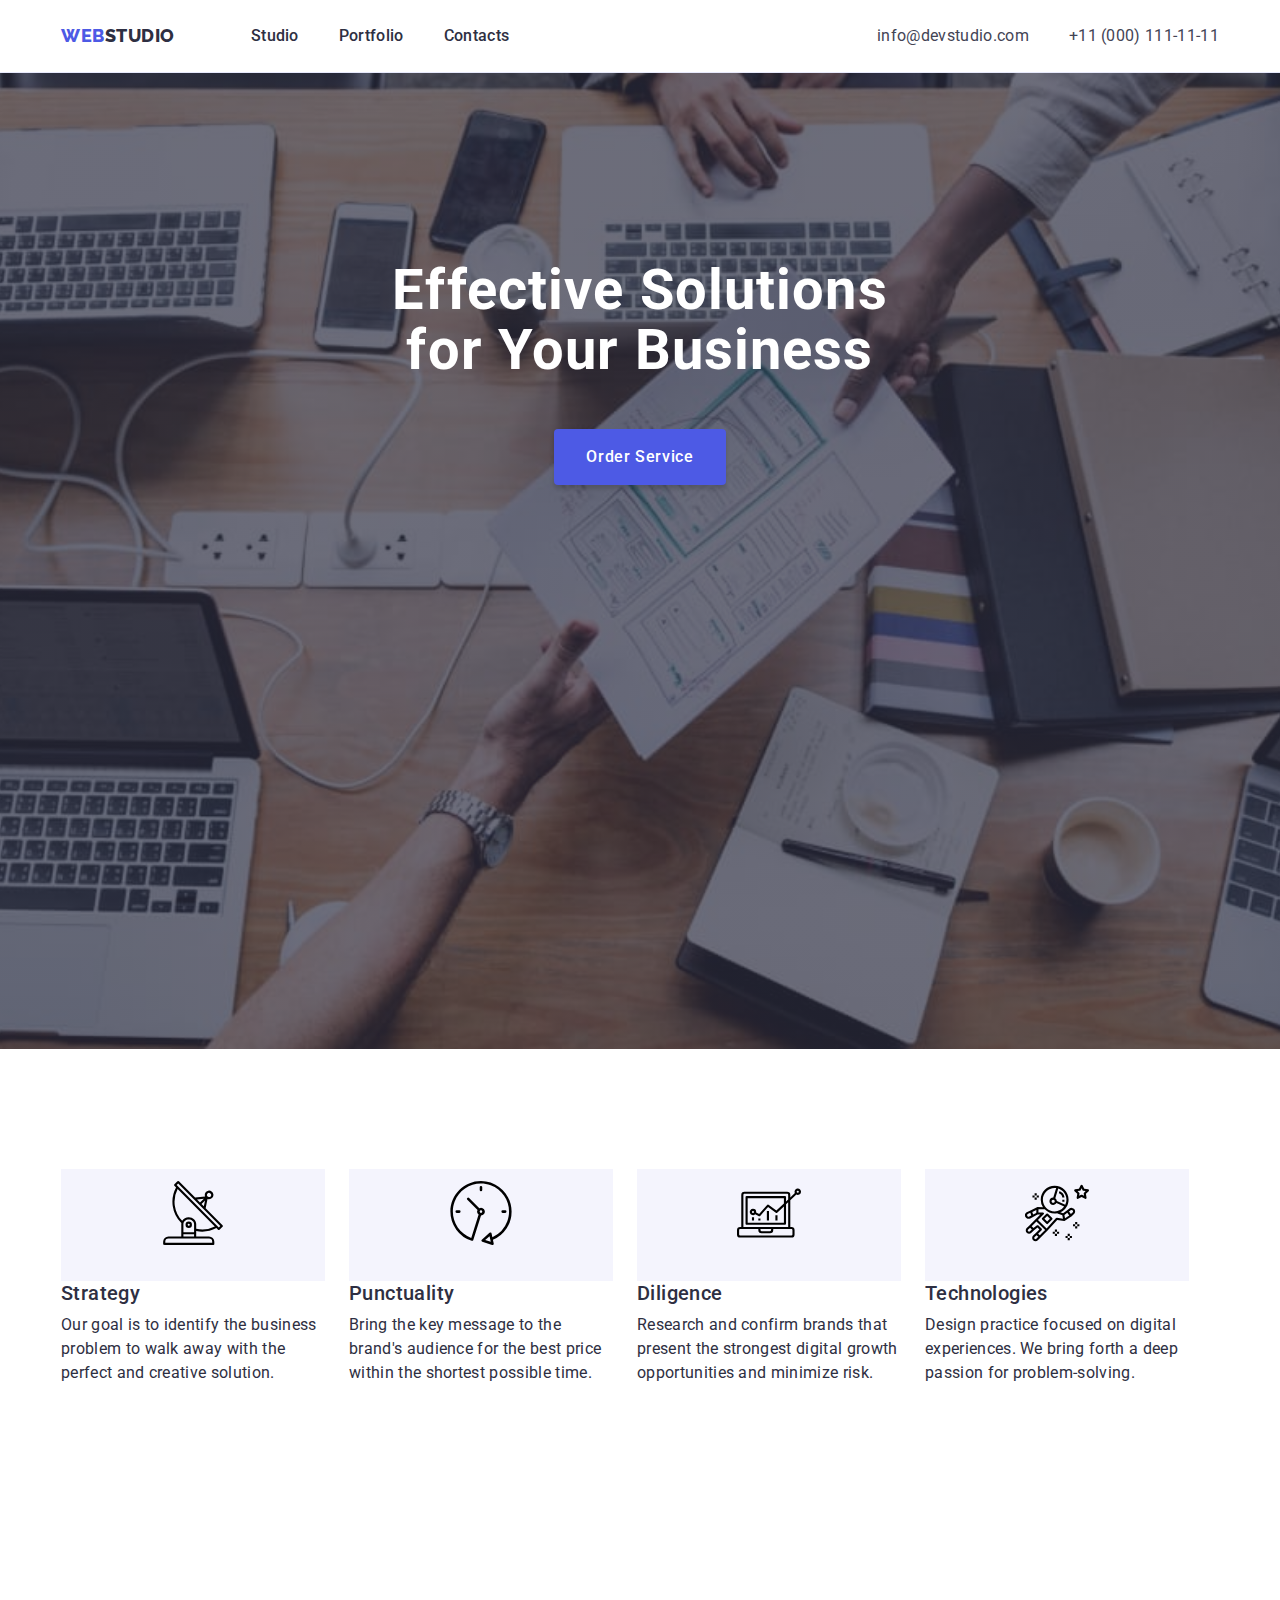
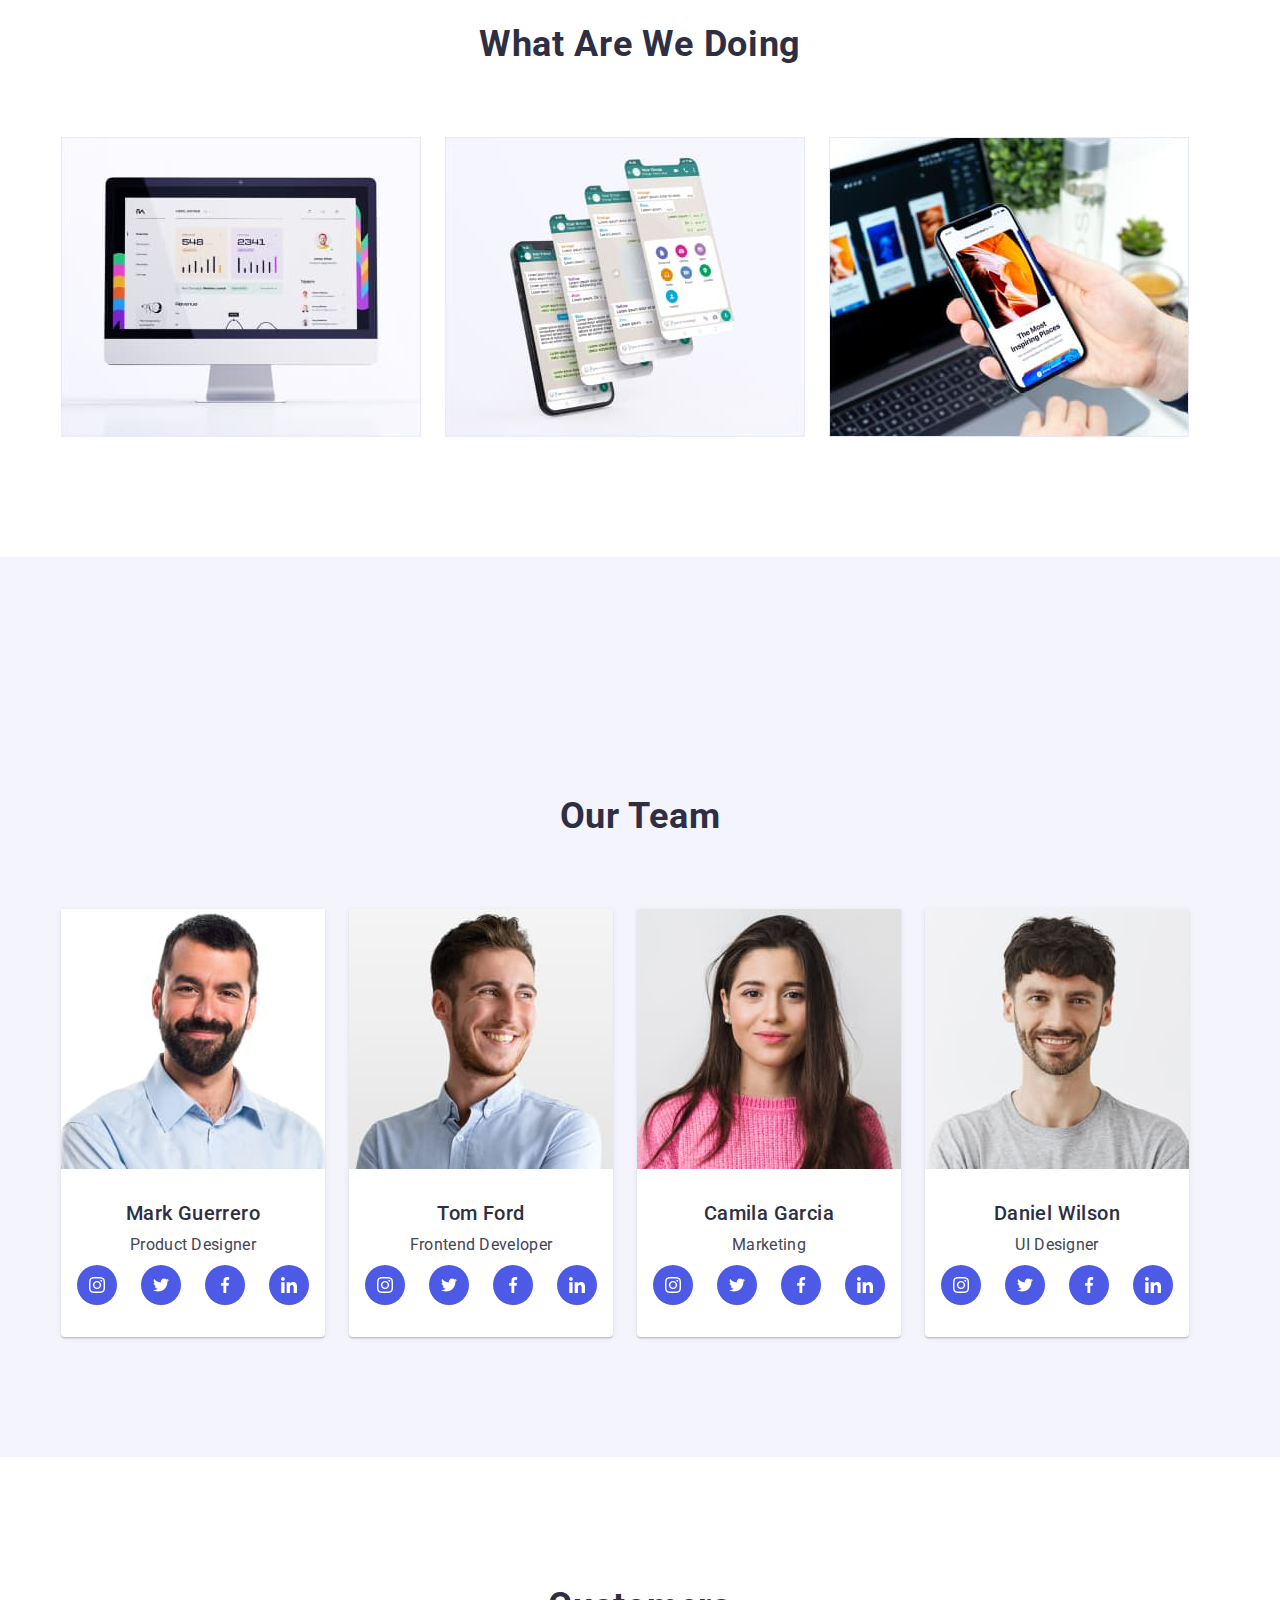
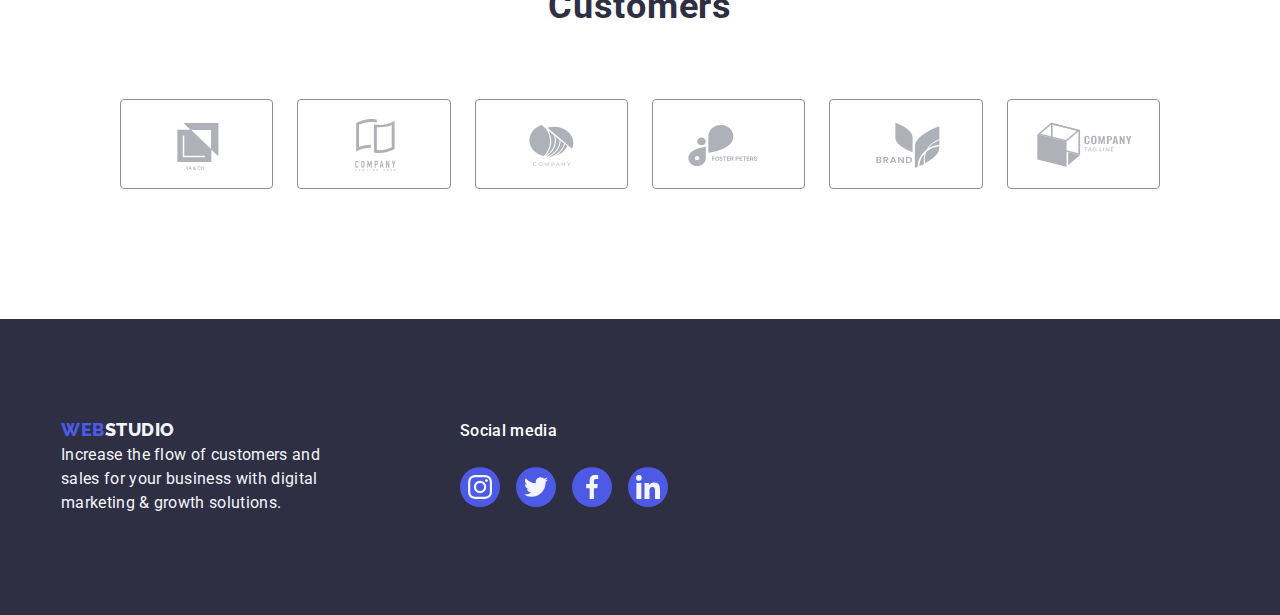
==== index.html @ 2c9cbbde "Initial commit" ====
<!DOCTYPE html>
<html lang="en">
<head>
    <meta charset="UTF-8" />
    <meta http-equiv="X-UA-Compatible" content="IE=edge" />
    <meta name="viewport" content="width=device-width, initial-scale=1.0" />
    <title>Web Studio</title>
    <link rel="preconnect" href="https://fonts.googleapis.com" />
    <link rel="preconnect" href="https://fonts.gstatic.com" crossorigin />
    <link
      href="https://fonts.googleapis.com/css2?family=Raleway:wght@800&family=Roboto:wght@400;500;700;900&display=swap"
      rel="stylesheet"  />
    <link rel="stylesheet" href="./css/styles.css" />
    <link rel="stylesheet" href="https://cdnjs.cloudflare.com/ajax/libs/modern-normalize/1.1.0/modern-normalize.min.css"
        integrity="sha512-wpPYUAdjBVSE4KJnH1VR1HeZfpl1ub8YT/NKx4PuQ5NmX2tKuGu6U/JRp5y+Y8XG2tV+wKQpNHVUX03MfMFn9Q=="
        crossorigin="anonymous" referrerpolicy="no-referrer" />
</head>
<body>
    <header class="page-header">
        <div class="conteiner page-header-conteiner">
            <nav class="page-nav">
                <a class="logo link header-logo" href="./index.html">Web<span class="header-studio link">Studio</span></a>
                <ul class="menu-list list">
                    <li class="menu-item"><a class="menu-link link" href="./index.html">Studio</a></li>
                    <li class="menu-item"><a class="menu-link link" href="./portfolio.html">Portfolio</a></li>
                    <li class="menu-item"><a class="menu-link link" href="">Contacts</a></li>
                </ul>
            </nav>
            <address class="address">
                <ul class="menu-contacts list">
                    <li class="menu-contacts-item">
                     <a class="contact-mail link" href="mailto:info@devstudio.com">info@devstudio.com</a>
                    </li>
                    <li class="menu-contacts-item"><a class="contact-mail link" href="tel:+110001111111">+11 (000) 111-11-11</a></li>
                 </ul>
            </address>
        </div>
    </header>

     <main>
        <section class="hero">
            <div class="conteiner">
            <h1 class="hero-title">Effective Solutions <br> for Your Business</h1>
            <button class="modal-btn" type="button"> Order Service</button>
            </div>
        </section>

        <section class="features section">
            <div class="conteiner">
            <h2 class="work" hidden>About</h2>
            <ul class="list list-about">
                <li class="suptitle-item">
                    <div class="suptitle-item-conteiner">
                        <svg Width="64" height="64" class="suptitle-item-icon">
                            <use href="./images/icons.svg.svg#icon-antenna"></use>
                        </svg>
                    </div>
                <h3 class="suptitle" >Strategy</h3>
                    <p class="features-text">Our goal is to identify the business
                        problem to walk away with the perfect and creative solution. </p>
                </li>
                <li class="suptitle-item">
                    <div class="suptitle-item-conteiner">
                        <svg Width="64" height="64" class="suptitle-item-icon">
                            <use href="./images/icons.svg.svg#icon-clock"></use>
                        </svg>
                    </div>
                <h3 class="suptitle" >Punctuality</h3>
                    <p class="features-text">Bring the key message to the brand's audience for the best price within the shortest possible time.</p>
                </li>
                <li class="suptitle-item">
                    <div class="suptitle-item-conteiner">
                        <svg Width="64" height="64" class="suptitle-item-icon">
                            <use href="./images/icons.svg.svg#icon-diagramma"></use>
                        </svg>
                    </div>
                <h3 class="suptitle" >Diligence</h3>
                    <p class="features-text">Research and confirm brands that present the strongest digital growth opportunities and minimize risk.</p>
                </li>
                <li class="suptitle-item">
                    <div class="suptitle-item-conteiner">
                        <svg Width="64" height="64" class="suptitle-item-icon">
                            <use href="./images/icons.svg.svg#icon-astronaut"></use>
                        </svg>
                    </div>
                <h3 class="suptitle" >Technologies</h3>
                    <p class="features-text">Design practice focused on digital experiences. We bring forth a deep passion for problem-solving.</p>
                </li>
            </ul>
            </div>
        </section>

        <section class="work section">
            <div class="conteiner">
            <h2 class="work-title">What are we doing</h2>
            <ul class="list list-work">
                <li class="work-picture"> <img src="./images/main/komp.jpg" alt="computer" width="360"> </li>
                <li class="work-picture"> <img src="./images/main/tel.jpg" alt="tel" width="360"> </li>
                <li class="work-picture"> <img src="./images/main/laptop.jpg" alt="laptop" width="360"> </li>
            </ul>
            </div>
        </section>

        <section class="team">
            <div class="conteiner">
            <h2 class="team-title">Our Team</h2>
            <ul class="list list-our-team">
                <li class="menu-team-item">
                    <img src="./images/main/mark.jpg" alt="Mark Guerrero"  width="264" height="260">
                    <div class="team-conteiner"><h3 class="suptitle">Mark Guerrero</h3>
                        <p class="job-text">Product Designer</p>
                        <ul class="team-soc-list list">
                            <li class="team-soc-item"><a class="team-soc-link link" href="">
                                <svg width="16" height="16" class="section-team-icon">
                                    <use href="./images/icons.svg.svg#icon-instagram"></use>
                                </svg>
                               </a>
                            </li>
                            <li class="team-soc-item"><a class="team-soc-link link" href="">
                                <svg width="16" height="16" class="section-team-icon">
                                    <use href="./images/icons.svg.svg#icon-twitter"></use>
                                </svg>
                               </a>
                            </li>
                           <li class="team-soc-item"><a class="team-soc-link link" href="">
                            <svg width="16" height="16" class="section-team-icon">
                                    <use href="./images/icons.svg.svg#icon-facebook"></use>
                                </svg>
                               </a>
                            </li>
                            <li class="team-soc-item"><a class="team-soc-link link" href="">
                                <svg width="16" height="16" class="section-team-icon">
                                    <use href="./images/icons.svg.svg#icon-linkedin"></use>
                                </svg>
                               </a>
                            </li>
                        </ul>
                    </div>
                </li>
                <li class="menu-team-item">
                    <img src="./images/main/tom.jpg" alt="Tom Ford" width="264" height="260">
                    <div class="team-conteiner"><h3 class="suptitle">Tom Ford</h3>
                        <p class="job-text">Frontend Developer</p>
                        <ul class="team-soc-list list">
                            <li class="team-soc-item"><a class="team-soc-link link" href="">
                                <svg width="16" height="16" class="section-team-icon">
                                    <use href="./images/icons.svg.svg#icon-instagram"></use>
                                </svg>
                               </a>
                            </li>
                            <li class="team-soc-item"><a class="team-soc-link link" href="">
                                <svg width="16" height="16" class="section-team-icon">
                                    <use href="./images/icons.svg.svg#icon-twitter"></use>
                                </svg>
                               </a>
                            </li>
                           <li class="team-soc-item"><a class="team-soc-link link" href="">
                            <svg width="16" height="16" class="section-team-icon">
                                    <use href="./images/icons.svg.svg#icon-facebook"></use>
                                </svg>
                               </a>
                            </li>
                            <li class="team-soc-item"><a class="team-soc-link link" href="">
                                <svg width="16" height="16" class="section-team-icon">
                                    <use href="./images/icons.svg.svg#icon-linkedin"></use>
                                </svg>
                               </a>
                            </li>
                        </ul>
                    </div>
                </li>
                <li class="menu-team-item">
                    <img src="./images/main/camila.jpg" alt="Camila Garcia" width="264" height="260">
                    <div class="team-conteiner"><h3 class="suptitle">Camila Garcia</h3>
                        <p class="job-text">Marketing</p>
                        <ul class="team-soc-list list">
                            <li class="team-soc-item"><a class="team-soc-link link" href="">
                                <svg width="16" height="16" class="section-team-icon">
                                    <use href="./images/icons.svg.svg#icon-instagram"></use>
                                </svg>
                               </a>
                            </li>
                            <li class="team-soc-item"><a class="team-soc-link link" href="">
                                <svg width="16" height="16" class="section-team-icon">
                                    <use href="./images/icons.svg.svg#icon-twitter"></use>
                                </svg>
                               </a>
                            </li>
                           <li class="team-soc-item"><a class="team-soc-link link" href="">
                            <svg width="16" height="16" class="section-team-icon">
                                    <use href="./images/icons.svg.svg#icon-facebook"></use>
                                </svg>
                               </a>
                            </li>
                            <li class="team-soc-item"><a class="team-soc-link link" href="">
                                <svg width="16" height="16" class="section-team-icon">
                                    <use href="./images/icons.svg.svg#icon-linkedin"></use>
                                </svg>
                               </a>
                            </li>
                        </ul>
                    </div>
                </li>
                <li class="menu-team-item">
                    <img src="./images/main/daniel.jpg" alt="Daniel Wilson" width="264" height="260">
                    <div class="team-conteiner"><h3 class="suptitle">Daniel Wilson</h3>
                        <p class="job-text">UI Designer</p>
                        <ul class="team-soc-list list">
                            <li class="team-soc-item"><a class="team-soc-link link" href="">
                                <svg width="16" height="16" class="section-team-icon">
                                    <use href="./images/icons.svg.svg#icon-instagram"></use>
                                </svg>
                               </a>
                            </li>
                            <li class="team-soc-item"><a class="team-soc-link link" href="">
                                <svg width="16" height="16" class="section-team-icon">
                                    <use href="./images/icons.svg.svg#icon-twitter"></use>
                                </svg>
                               </a>
                            </li>
                           <li class="team-soc-item"><a class="team-soc-link link" href="">
                            <svg width="16" height="16" class="section-team-icon">
                                    <use href="./images/icons.svg.svg#icon-facebook"></use>
                                </svg>
                               </a>
                            </li>
                            <li class="team-soc-item"><a class="team-soc-link link" href="">
                                <svg width="16" height="16" class="section-team-icon">
                                    <use href="./images/icons.svg.svg#icon-linkedin"></use>
                                </svg>
                               </a>
                            </li>
                        </ul>
                    </div>
                </li>
            </ul>
            </div>
        </section>

        <section class="costumers">
            <div class="container">
              <h2 class="costumers-header">Customers</h2>
              <ul class="costumers-list list">
                <li class="customers-link link">
                  <a class="customers-link-tag" href>
                    <svg width="104" height="56" class="costummers-items">
                      <use href="./images/icons.svg.svg#icon-Logo-1"></use>
                    </svg>
                  </a>
                </li>
                <li class="customers-link link">
                  <a class="customers-link-tag" href>
                    <svg width="104" height="56" class="costummers-items">
                      <use href="./images/icons.svg.svg#icon-Logo-2"></use>
                    </svg>
                  </a>
                </li>
                <li class="customers-link link">
                  <a class="customers-link-tag" href>
                    <svg width="104" height="56" class="costummers-items">
                      <use href="./images/icons.svg.svg#icon-Logo-3"></use>
                    </svg>
                  </a>
                </li>
                <li class="customers-link link">
                  <a class="customers-link-tag" href>
                    <svg width="104" height="56" class="costummers-items">
                      <use href="./images/icons.svg.svg#icon-Logo-4"></use>
                    </svg>
                  </a>
                </li>
                <li class="customers-link link">
                  <a class="customers-link-tag" href>
                    <svg width="104" height="56" class="costummers-items">
                      <use href="./images/icons.svg.svg#icon-Logo-5"></use>
                    </svg>
                  </a>
                </li>
                <li class="customers-link link">
                  <a class="customers-link-tag" href>
                    <svg width="104" height="56" class="costummers-items">
                      <use href="./images/icons.svg.svg#icon-Logo-6"></use>
                    </svg>
                  </a>
                </li>
              </ul>
            </div>
          </section>
    </main>

    <footer class="footer">
        <div class="conteiner footer-conteiner">
            <div class="footer-conteiner-about">
            <a class="logo link logo-footer" href="./index.html">Web<span class="footer-studio link">Studio</span></a>
            <p class="text-footer">Increase the flow of customers and <br> sales for your business with digital <br> marketing & growth solutions.</p>
            </div>

            <div class="conteiner social-media">
            <h2 class="social-title">Social media</h2>
            <ul class="footer-soc-list list">
                <li class="footer-soc-item">
                    <a class="footer-social-link link" href="">
                        <svg width="24" height="24" class="footer-icon">
                            <use href="./images/icons.svg.svg#icon-instagram"></use>
                        </svg>
                    </a>
                </li>
                <li class="footer-soc-item">
                    <a class="footer-social-link link" href="">
                        <svg width="24" height="24" class="footer-icon">
                            <use href="./images/icons.svg.svg#icon-twitter"></use>
                        </svg>
                    </a>
                </li>
                <li class="footer-soc-item">
                    <a class="footer-social-link link" href="">
                        <svg width="24" height="24" class="footer-icon">
                            <use href="./images/icons.svg.svg#icon-facebook"></use>
                        </svg>
                    </a>
                </li>
                <li class="footer-soc-item">
                    <a class="footer-social-link link" href="">
                        <svg width="24" height="24" class="footer-icon">
                            <use href="./images/icons.svg.svg#icon-linkedin"></use>
                        </svg>
                    </a>
                </li>
            </ul>
            </div>
        </div>
    </footer>
</body>
</html>
---- css/styles.css ----
:root {
  --accent-color: #434455;
  --primary-text-color: #2e2f42;
  --background-color: #4d5ae5;
  --active-color: #404bbf;
  --logo-web-color: #4d5ae5;
  --portfolio-btn-color: #434455;
  --portfolio-btn-txt-color: #4d5ae5;
  --portfolio-background: #f4f4fd;
  --background-btn-color: #404bbf;
  --hero-footer-background-color: #2e2f42;
  --logo-footer-color: #4d5ae5;
  --text-footer-color: #f4f4fd;
}
.list {
  list-style: none;
}
.link {
  text-decoration: none;
}
body {
  font-family: "Roboto", sans-serif;
  color: var(--accent-color);
  background-color: var(--background-color-primary);
  font-size: 16px;
  line-height: 1.5;
  margin: 0;
}

h1,
h2,
h3,
h4,
p {
  margin-top: 0;
  margin-bottom: 0;
}
ul,
ol {
  margin-top: 0;
  margin-bottom: 0;
  padding-left: 0;
}
img {
  display: block;
  height: auto;
  width: 100%;
}
button {
  cursor: pointer;
}
.section {
  padding-top: 120px;
  padding-bottom: 120px;
}
/*------------Components-----------*/
.conteiner {
  max-width: 1158px;
  margin-left: auto;
  margin-right: auto;
  padding-left: 15px;
  padding-right: 15px;
  margin: 0 auto;
}
/*---------HEADER--------*/
.page-header {
  padding-top: 24px;
  padding-bottom: 24px;
  border-bottom: 1px solid #e7e9fc;
}
.page-header-conteiner {
  display: flex;
  align-items: center;
  justify-content: space-between;
}
.page-nav {
  display: flex;
  align-items: center;
  margin-right: auto;
}
.menu-list {
  display: flex;
  flex-direction: row;
  align-items: flex-start;
}
.menu-item:not(:last-child) {
  margin-right: 40px;
}    
.header-logo {
  display: flex;
  flex-direction: row;
  align-items: center;
  padding: 0px;
  margin-right: 76px;
  font-family: "Raleway", sans-serif;
  font-style: normal;
  font-weight: 800;
  font-size: 18px;
  line-height: 1.17;
  letter-spacing: 0.03em;
  text-transform: uppercase;
  color: var(--logo-web-color)
}
.header-studio {
  color: var(--primary-text-color);
}
.menu-link {
  font-style: normal;
  display: flex;
  flex-direction: row;
  align-items: flex-start;
  font-weight: 500;
  font-size: 16px;
  line-height: 1.5;
  letter-spacing: 0.02em;
  color: var(--primary-text-color);
}
.menu-link:hover,
.menu-link:focus {
  color: var(--active-color);
}
.menu-link:active {
  color: var(--background-btn-color);
}
.address {
  justify-content: space-between;
  margin-left: auto;
}
.menu-contacts {
  display: flex;
  color: var(--accent-color);
  gap: 40px;
}
.contact-mail {
  display: flex;
  flex-direction: row;
  align-items: flex-start;
  font-size: 16px;
  line-height: 1.5;
  letter-spacing: 0.02em;
  color: var(--accent-color);
  font-style: normal;
}
.contact-mail:hover,
.contact-mail:focus {
  color: var(--active-color);
}
.contact-mail:active {
  color: var(--background-btn-color);
}
/*---------HERO--------*/
.hero {
  background-color: var(--primary-text-color);
  text-align: center;
  padding-top: 188px;
  padding-bottom: 188px;
  max-width: 1440px;
  height: 600px;
  background-image: linear-gradient(to right,rgba(46, 47, 66, 0.7),
  rgba(46, 47, 66, 0.7)),
  url("../images/main/people-office\ 1.jpg");
  background-repeat: no-repeat;
  background-position: center;
  background-size: cover;
  margin-right: auto;
  margin-left: auto;
}

.hero-title {
  font-family: "Roboto";
  font-style: normal;
  font-weight: 700;
  max-width: 500px;
  margin-bottom: 48px;
  margin-right: auto;
  margin-left: auto;
  font-size: 56px;
  line-height: 1.07;
  text-align: center;
  letter-spacing: 0.02em;
  color: #ffffff;
}
.modal-btn {
  box-shadow: 0px 4px 4px rgba(0, 0, 0, 0.15);
  border-radius: 4px;
  padding: 16px 32px;
  font-family: "Roboto", sans-serif;
  font-weight: 500;
  font-size: 16px;
  font-style: medium;
  line-height: 1.5;
  letter-spacing: 0.04em;
  color: #ffffff;
  background-color: #4d5ae5;
  border: none;
}
.modal-btn:hover,
.modal-btn:focus {
  background: var(--background-btn-color);
}
/*---------FEATURES--------*/
.features section {
  padding-bottom: 60px;
}
.list-about {
  display: flex;
}
.visually-hidden {
  white-space: nowrap;
  width: 1px;
  height: 1px;
  overflow: hidden;
  border: 0;
  padding: 0;
  clip: rect(0 0 0 0);
  clip-path: inset(50%);
  margin: -1px;
}
.suptitle-item:not(:last-child) {
  margin-right: 24px;
}
.suptitle-item {
  width: 264px;
}
.suptitle {
  font-style: normal;
  font-weight: 500;
  font-size: 20px;
  line-height: 1.2;
  letter-spacing: 0.02em;
  color: var(--primary-text-color);
  margin-bottom: 8px;
}
.features-text {
  font-style: normal;
  font-size: 16px;
  line-height: 1.5;
  letter-spacing: 0.02em;
  color: var(--primary-text-color);
}
.suptitle-item-conteiner {
  display: flex;
  align-items: center;
  justify-content: center;
  width: 264px;
  height: 112px;
  background-color: #F4F4FD;
 }
.suptitle-item-icon {
  display: flex;
  align-items: center;
  justify-content: center;
  background-color: #F4F4FD;
  border-radius: 4px;
  margin-bottom: 24px;
}
.suptitle-item-icon:hover,
.suptitle-item-icon:focus {
  fill:#4D5AE5;
  border-radius: 4px;;
}
/*---------PROJECTS--------*/
.work-picture:not(:nth-child(3n)) {
  margin-right: 24px;
}
.work-title {
  margin-bottom: 72px;
  text-align: center;
  font-size: 36px;
  line-height: 1.11;
  letter-spacing: 0.02em;
  text-transform: capitalize;
  color: var(--primary-text-color);
}
.list-work {
  display: flex;
  flex-wrap: wrap;
}
/*---------TEAM--------*/
.team {
  background-color: #f4f4fd;
  padding-bottom: 120px;
  padding-top: 120px;
}
.team-conteiner {
  padding-top: 32px;
  padding-bottom: 32px;
  text-align: center;
}
.team-title {
  padding-top: 120px;
  margin-bottom: 72px;
  text-align: center;
  font-style: normal;
  width: 700;
  font-size: 36px;
  line-height: 1.11;
  letter-spacing: 0.02em;
  text-transform: capitalize;
  color: var(--primary-text-color);
}
.list-our-team:not(:nth-child(4n)) {
  display: flex;
  flex-wrap: wrap;
  gap: 24px;
}
.menu-team-item {
  background-color: #ffffff;
  box-shadow: 0px 1px 6px rgba(46, 47, 66, 0.08),
  0px 1px 1px rgba(46, 47, 66, 0.16), 0px 2px 1px rgba(46, 47, 66, 0.08);
  border-radius: 0px 0px 4px 4px;
}
.job-text {
  font-size: 16px;
  line-height: 1.5;
  text-align: center;
  letter-spacing: 0.02em;
  color: var(--accent-color);
}
.team-soc-list {
  display: flex;
  justify-content: center;
  gap: 24px;
  margin-top: 8px;
}
.team-soc-item {
  width: 40px;
  height: 40px;
}
.team-soc-link {
  width: 100%;
  height: 100%;
  display: flex;
  align-items: center;
  justify-content: center;
  border-radius: 50%;
  transition: background-color ;
  background-color: #4D5AE5;
}
.team-soc-link:hover,
.team-soc-link:focus {
  background-color: #404bbf;
}
.section-team-icon {
  fill: #ffffff;
}

/* CUSTOMERS */
.costumers {
  padding: 130px 120px;
}

.costumers-list {
  display: flex;
  gap: 24px;
  padding: 0px;
}
.costumers-header {
  font-weight: 700;
  color: #2E2F42;
  font-size: 36px;
  line-height: 1.11;
  text-align: center;
  letter-spacing: 0.02em;
  text-transform: capitalize;
  margin-bottom: 72px;
}
.customers-link {
  width: calc((100% - 120px) / 6);
}
.customers-link-tag {
  border: 1px solid #8e8f99;
  border-radius: 4px;
  height: 88px;
  display: flex;
  justify-content: center;
  align-items: center;
  fill: #afb1b8;
  transition: fill 250ms linear;
}
.costummers-items {
}

.customers-link-tag:hover,
.customers-link-tag:focus {
  fill: #404BBF;
  border: 1px solid #404BBF;
}

/*---------FOOTER--------*/
.footer {
  background-color: var(--hero-footer-background-color);
  padding-top: 100px;
  padding-bottom: 100px;
}
.footer-conteiner {
  display: flex;
  align-items: baseline;
}
  
.logo-footer {
  font-family: "Raleway", sans-serif;
  font-weight: 800;
  font-size: 18px;
  line-height: 1.17;
  align-items: center;
  letter-spacing: 0.03em;
  text-transform: uppercase;
  color: var(--logo-footer-color);
}
.footer-studio {
  color: var(--text-footer-color);
}
.text-footer {
  width: 264px;
  font-size: 16px;
  line-height: 1.5;
  letter-spacing: 0.02em;
  color: var(--text-footer-color);
  margin: 0;
}

.social-media {
  margin-left: 120px;
}

.social-title {
  color: #ffffff;
  font-weight: 500;
  font-size: 16px;
  line-height: 1.5;
  letter-spacing: 0.02em;
  margin-bottom: 24px;
}
.footer-soc-list {
  display: flex;
  justify-content: center;
  gap: 16px;
}

.footer-soc-item {
  display: flex;
  justify-content: center;
  width: 40px;
  height: 40px;
}

.footer-social-link {
  width: 100%;
  height: 100%;
  border-radius: 50%;
  display: flex;
  align-items: center;
  justify-content: center;
  transition: background-color ;
  background-color: #4D5AE5;
}
.footer-social-link:hover,
.footer-social-link:focus {
  background-color: #31D0AA;
}
.footer-icon {
  fill: #F4F4FD;
}

/*---------PORTFOLIO--------*/
.section-portfolio {
  padding-bottom: 120px;
}
.filter-portfolio-btn:not(:last-child) {
  margin-right: 24px;
}
.filter-portfolio {
  display: flex;
  margin-top: 96px;
  margin-bottom: 72px;
  justify-content: center;
}
.portfolio-btn {
  font-weight: 500;  
  font-size: 16px;
  line-height: 1.5;
  letter-spacing: 0.04em;
  cursor: pointer;
  color: var(--portfolio-btn-txt-color);
  background-color: var(--portfolio-background);
  border: none;
  display: flex;
  flex-direction: row;
  align-items: flex-start;
  padding: 12px 24px;
  border-radius: 4px;
  border-bottom: 1px solid #E7E9FC;
}
.portfolio-btn:hover,
.portfolio-btn:focus {
  background-color: var(--background-btn-color);
  color:#ffffff;
  border-color: transparent;
}
.portfolio-btn:not(:last-child) {
  margin-right: 24px;
}
.list-portfolio {
  display: flex;
  flex-wrap: wrap;
  row-gap: 48px;
  column-gap: 24px;
}
.portfolio-item {
  flex-basis: calc((100% - 48px) / 3);
}
.portfolio-link {
  display: block;
}
.portfolio-link:hover {
  box-shadow: 0px 1px 6px rgba(46, 47, 66, 0.08);
}
.portfolio-text-img {
  padding: 32px 16px;
  border: 1px solid var(--color-brand);
  border-top: none;
}
.portfolio-title {
  font-style: normal;
  font-weight: 500;
  font-size: 20px;
  line-height: 1.2;
  letter-spacing: 0.02em;
  color: var(--primary-text-color);
  margin-bottom: 8px;
}
.portfolio-text {
  font-size: 16px;
  line-height: 1.5;
  letter-spacing: 0.02em;
  color: var(--portfolio-btn-color);
}
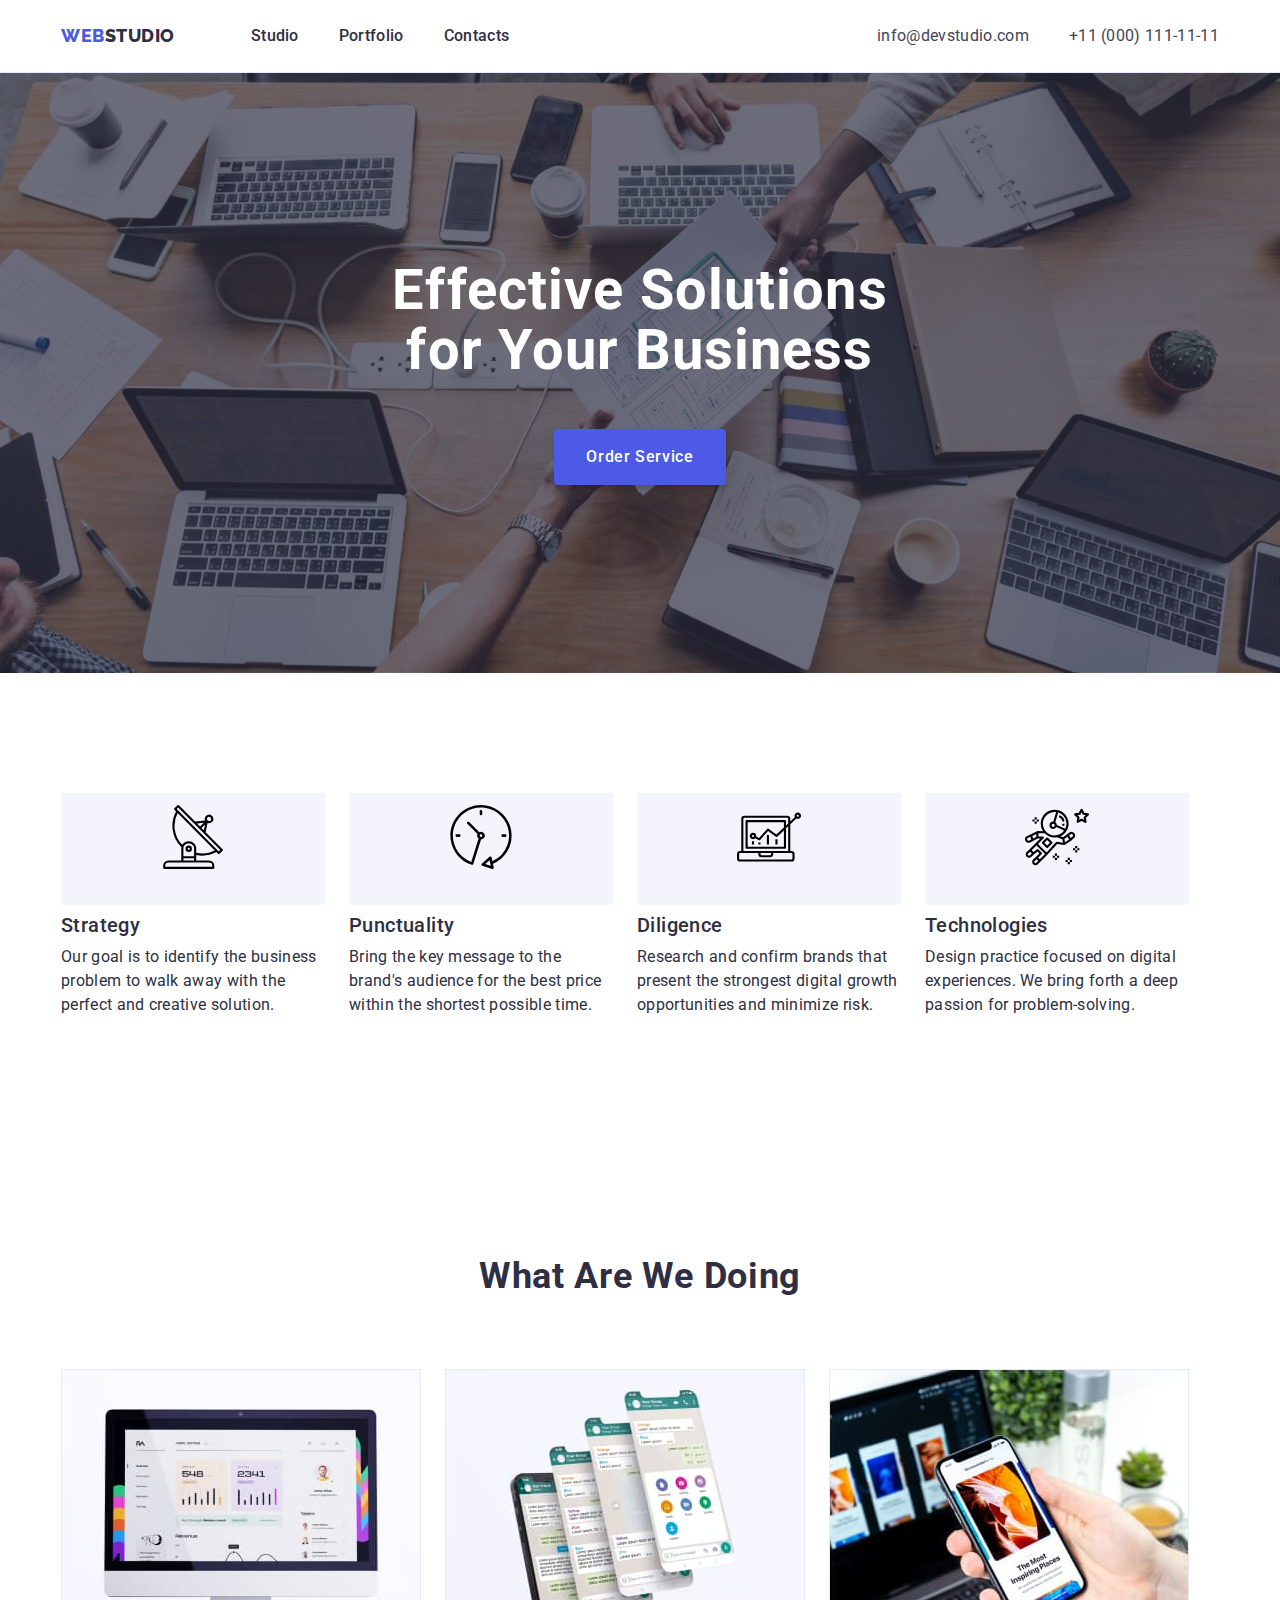
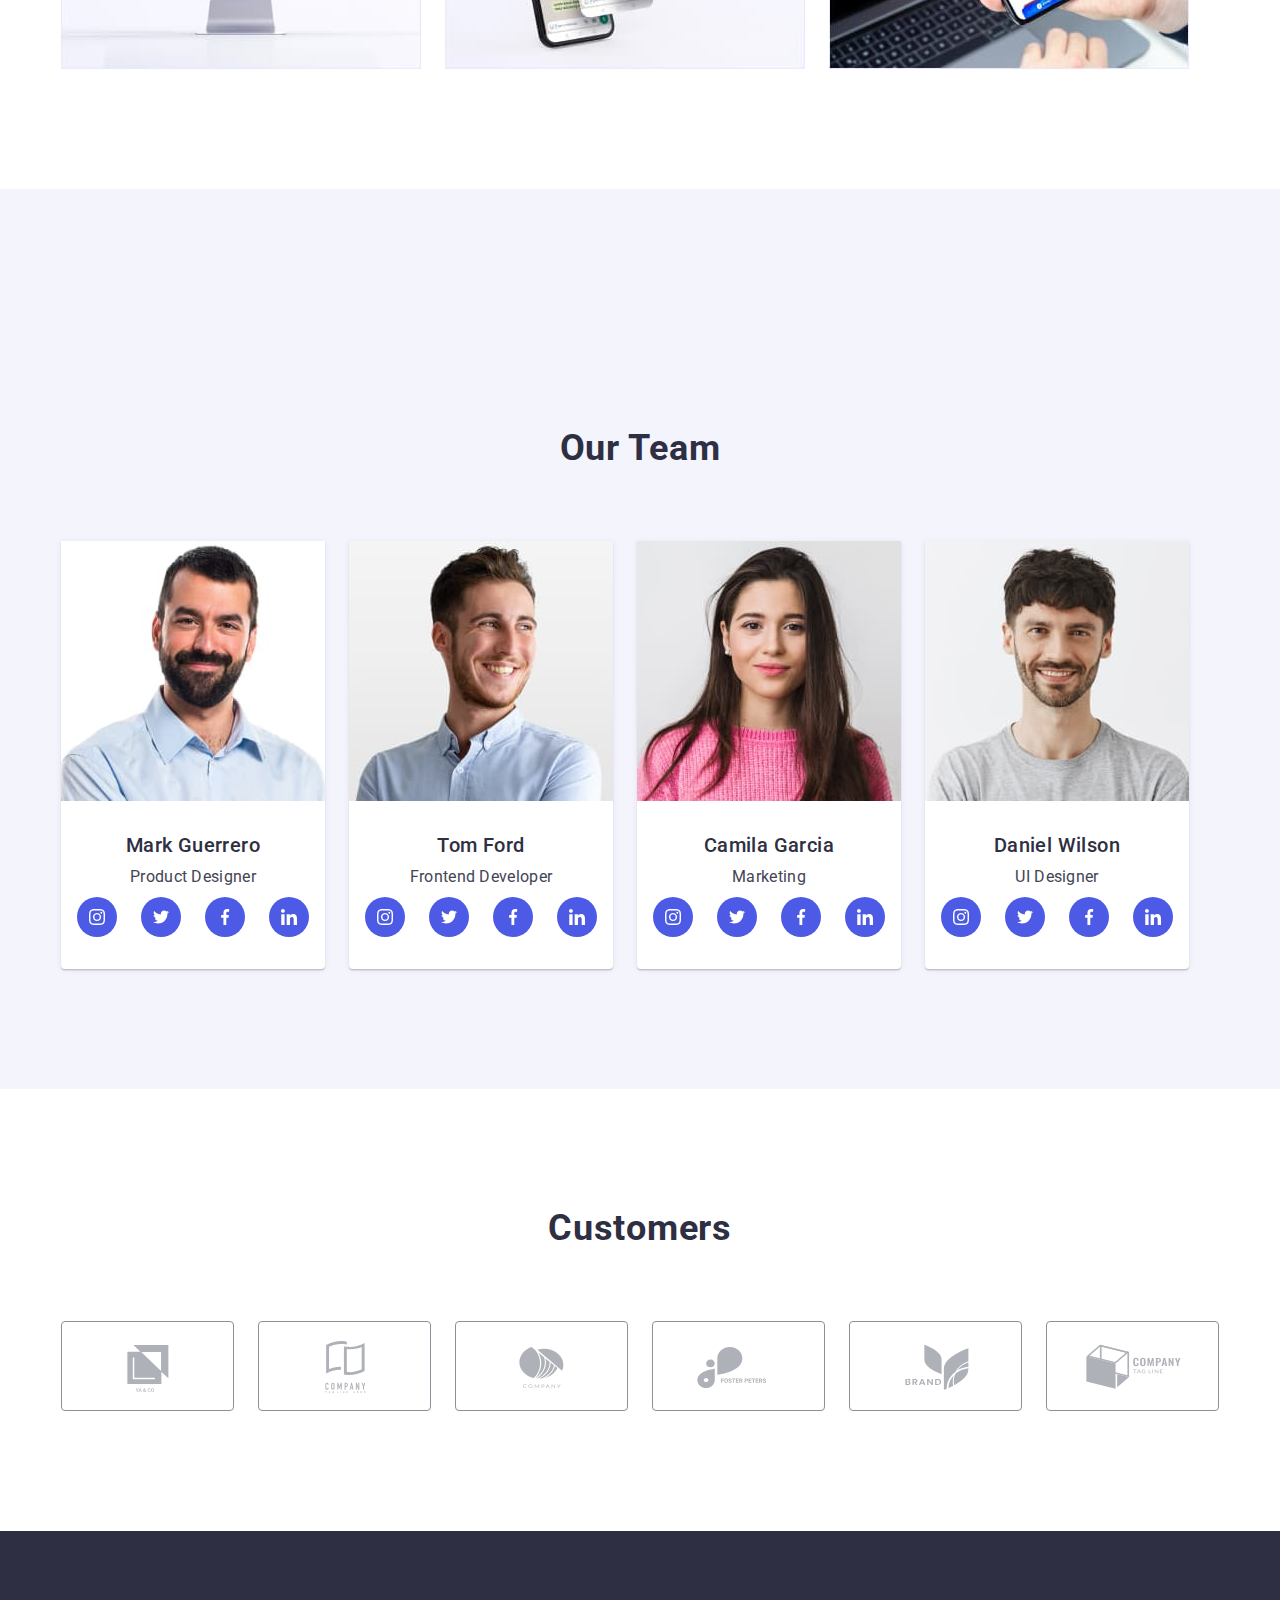
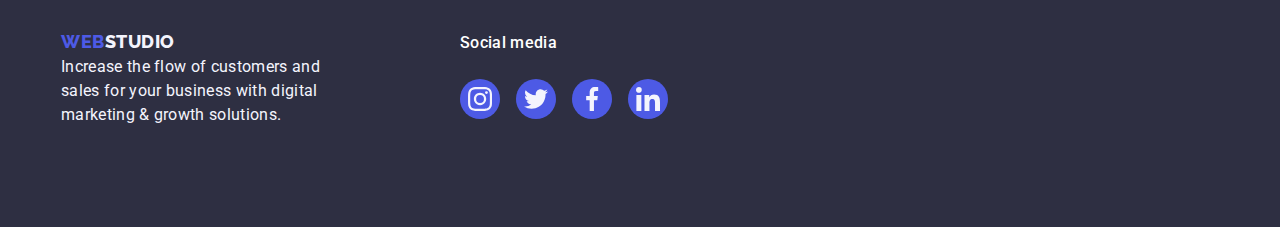
==== commit 3b92d6f6: "summary (required)" ====
--- a/index.html
+++ b/index.html
@@ -238,7 +238,7 @@
         </section>
 
         <section class="costumers">
-            <div class="container">
+            <div class="conteiner">
               <h2 class="costumers-header">Customers</h2>
               <ul class="costumers-list list">
                 <li class="customers-link link">
--- a/css/styles.css
+++ b/css/styles.css
@@ -155,7 +155,6 @@
   padding-top: 188px;
   padding-bottom: 188px;
   max-width: 1440px;
-  height: 600px;
   background-image: linear-gradient(to right,rgba(46, 47, 66, 0.7),
   rgba(46, 47, 66, 0.7)),
   url("../images/main/people-office\ 1.jpg");
@@ -245,6 +244,7 @@
   width: 264px;
   height: 112px;
   background-color: #F4F4FD;
+  margin-bottom: 8px;
  }
 .suptitle-item-icon {
   display: flex;
@@ -316,12 +316,12 @@
   text-align: center;
   letter-spacing: 0.02em;
   color: var(--accent-color);
+  margin-bottom: 8px;
 }
 .team-soc-list {
   display: flex;
   justify-content: center;
   gap: 24px;
-  margin-top: 8px;
 }
 .team-soc-item {
   width: 40px;
@@ -347,7 +347,8 @@
 
 /* CUSTOMERS */
 .costumers {
-  padding: 130px 120px;
+  padding-bottom: 120px;
+  padding-top: 120px;
 }
 
 .costumers-list {
@@ -513,12 +514,15 @@
 .portfolio-link {
   display: block;
 }
-.portfolio-link:hover {
-  box-shadow: 0px 1px 6px rgba(46, 47, 66, 0.08);
+.portfolio-link:hover,
+.portfolio-link:focus {
+  box-shadow: 0px 1px 6px rgba(46, 47, 66, 0.08),
+  0px 1px 1px rgba(46, 47, 66, 0.16), 
+  0px 2px 1px rgba(46, 47, 66, 0.08);
 }
 .portfolio-text-img {
   padding: 32px 16px;
-  border: 1px solid var(--color-brand);
+  border: 1px solid #E7E9FC;
   border-top: none;
 }
 .portfolio-title {
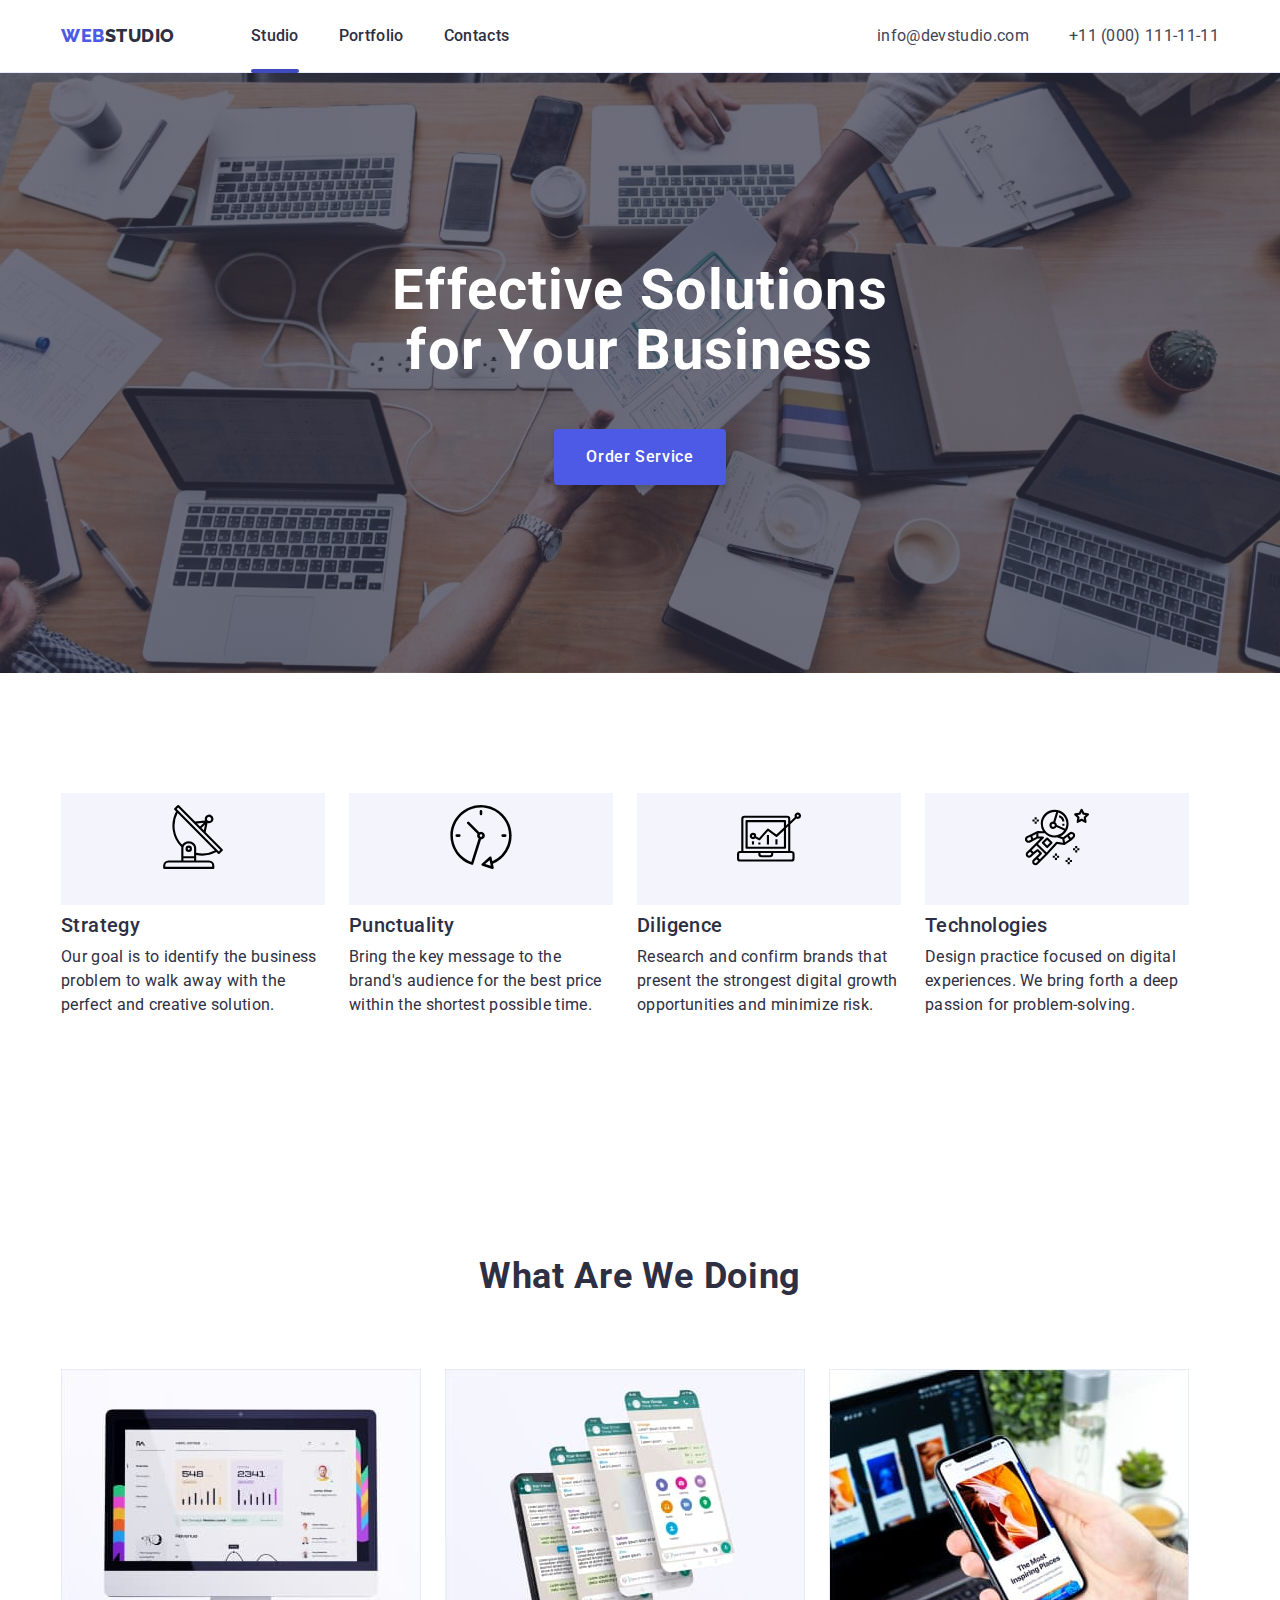
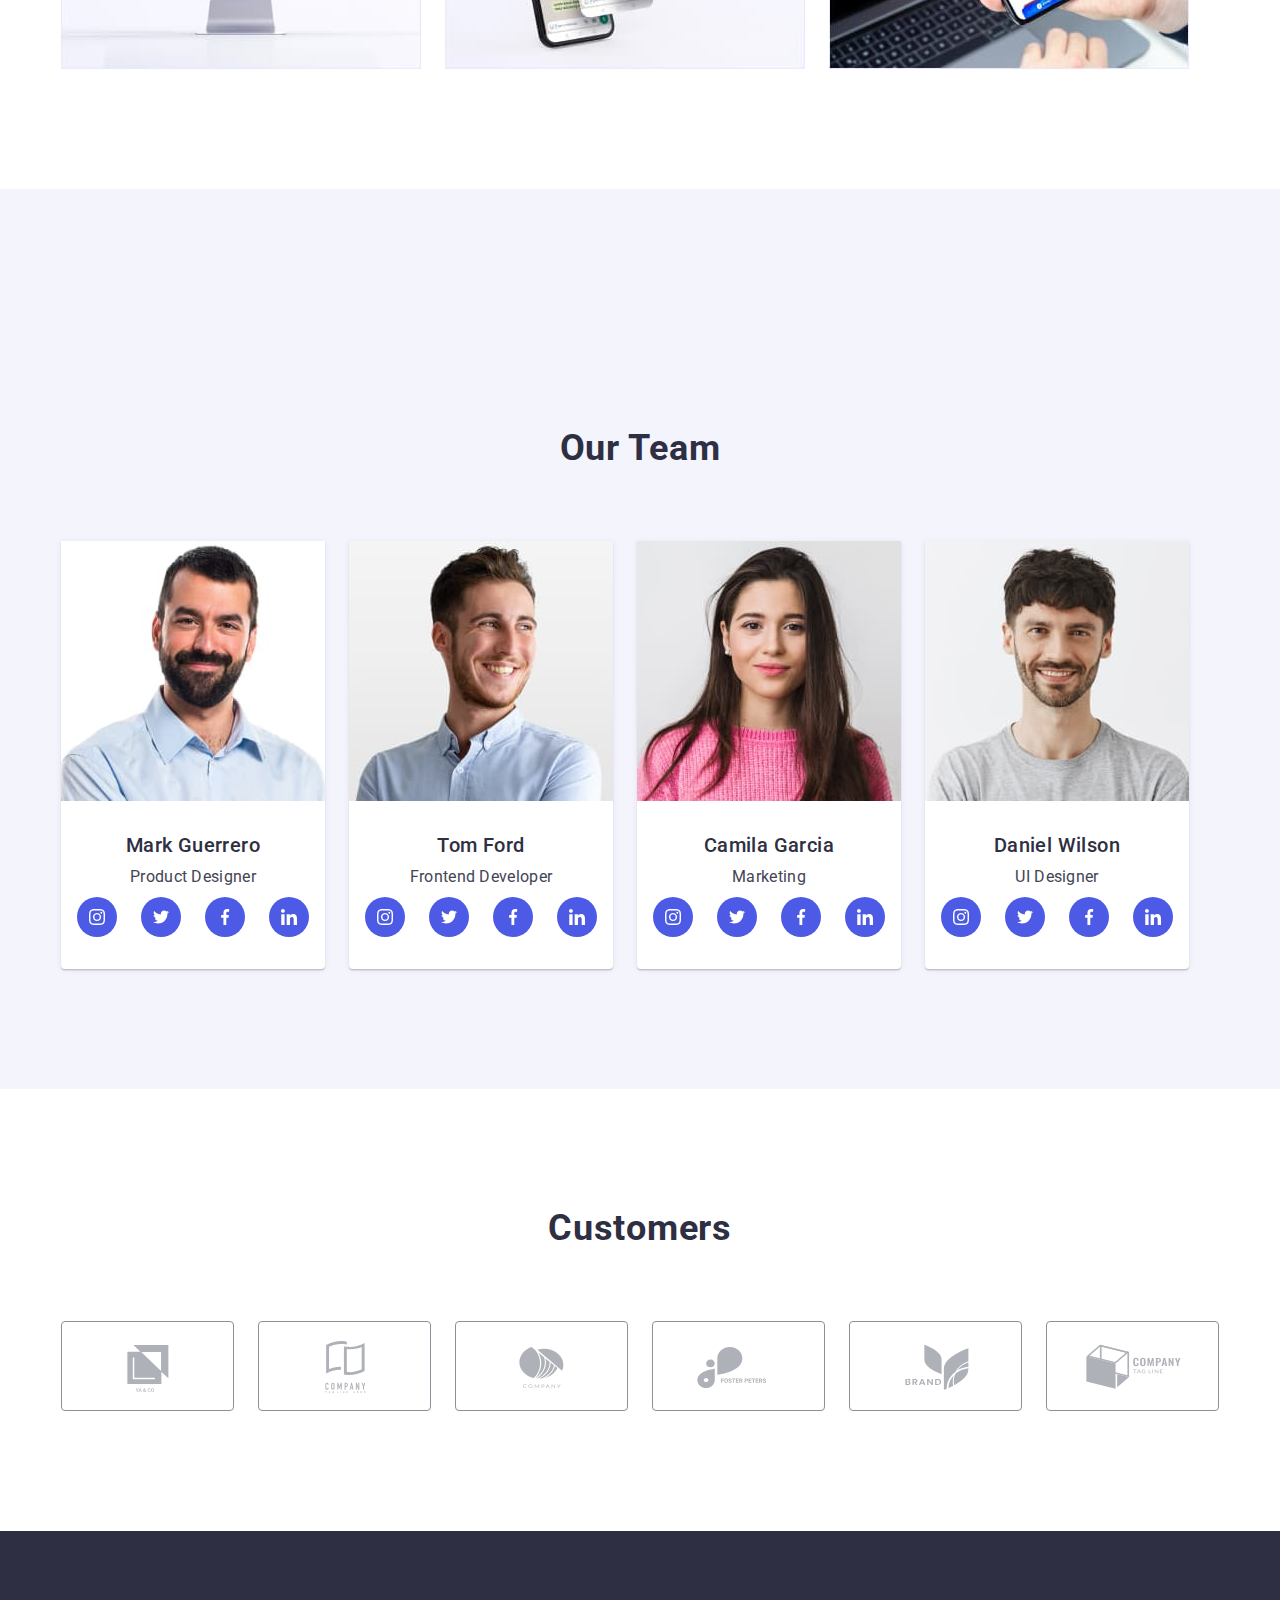
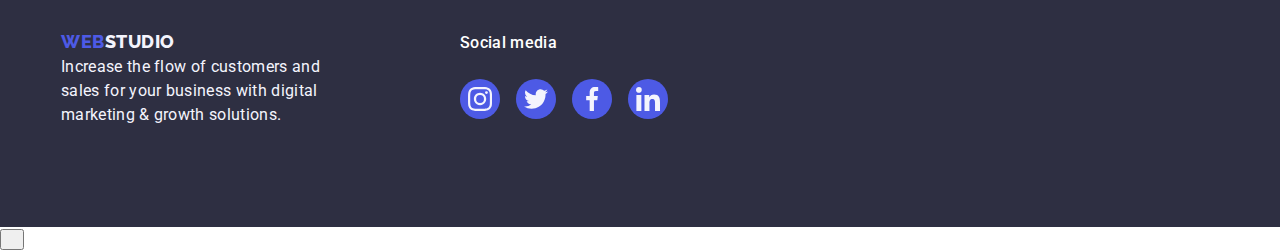
==== commit d60335ba: "summary (required)" ====
--- a/index.html
+++ b/index.html
@@ -14,6 +14,10 @@
     <link rel="stylesheet" href="https://cdnjs.cloudflare.com/ajax/libs/modern-normalize/1.1.0/modern-normalize.min.css"
         integrity="sha512-wpPYUAdjBVSE4KJnH1VR1HeZfpl1ub8YT/NKx4PuQ5NmX2tKuGu6U/JRp5y+Y8XG2tV+wKQpNHVUX03MfMFn9Q=="
         crossorigin="anonymous" referrerpolicy="no-referrer" />
+    <link rel="stylesheet"
+        href="https://cdnjs.cloudflare.com/ajax/libs/animate.css/4.1.1/animate.min.css"/>
+    <link href="https://unpkg.com/aos@2.3.1/dist/aos.css"
+      rel="stylesheet" />
 </head>
 <body>
     <header class="page-header">
@@ -21,7 +25,7 @@
             <nav class="page-nav">
                 <a class="logo link header-logo" href="./index.html">Web<span class="header-studio link">Studio</span></a>
                 <ul class="menu-list list">
-                    <li class="menu-item"><a class="menu-link link" href="./index.html">Studio</a></li>
+                    <li class="menu-item"><a class="menu-link link current" href="./index.html">Studio</a></li>
                     <li class="menu-item"><a class="menu-link link" href="./portfolio.html">Portfolio</a></li>
                     <li class="menu-item"><a class="menu-link link" href="">Contacts</a></li>
                 </ul>
@@ -41,7 +45,7 @@
         <section class="hero">
             <div class="conteiner">
             <h1 class="hero-title">Effective Solutions <br> for Your Business</h1>
-            <button class="modal-btn" type="button"> Order Service</button>
+            <button class="modal-btn" data-modal-open type="button"> Order Service</button>
             </div>
         </section>
 
@@ -330,5 +334,19 @@
             </div>
         </div>
     </footer>
+    <div class="backdrop is-hidden" data-modal>
+        <div class="modal">
+          <button type="button" data-modal-close class="modal-close">
+            <svg width="8" height="8" class="modal-close-icon">
+              <use href="./images/icons-4.svg#icon-close-black"></use>
+            </svg>
+          </button>
+        </div>
+      </div>
+      <script src="https://unpkg.com/aos@2.3.1/dist/aos.js"></script>
+      <script>
+        AOS.init();
+      </script>
+      <script src="./js/modal.js"></script>
 </body>
 </html>--- a/css/styles.css
+++ b/css/styles.css
@@ -114,6 +114,9 @@
   line-height: 1.5;
   letter-spacing: 0.02em;
   color: var(--primary-text-color);
+
+  transition-duration: color 250ms;
+  transition-timing-function: cubic-bezier(0.4, 0, 0.2, 1);
 }
 .menu-link:hover,
 .menu-link:focus {
@@ -122,6 +125,22 @@
 .menu-link:active {
   color: var(--background-btn-color);
 }
+.current {
+  position: relative;
+}
+.current::after {
+  content: '';
+  display: block;
+  width: 100%;
+  height: 4px;
+  background-color: #404BBF;
+  border-radius: 2px;
+  position: absolute;
+  left: 0;
+  bottom: 0;
+  top: 45px;
+}
+
 .address {
   justify-content: space-between;
   margin-left: auto;
@@ -140,6 +159,9 @@
   letter-spacing: 0.02em;
   color: var(--accent-color);
   font-style: normal;
+
+  transition-duration: 250ms;
+  transition-timing-function: cubic-bezier(0.4, 0, 0.2, 1);
 }
 .contact-mail:hover,
 .contact-mail:focus {
@@ -148,6 +170,7 @@
 .contact-mail:active {
   color: var(--background-btn-color);
 }
+
 /*---------HERO--------*/
 .hero {
   background-color: var(--primary-text-color);
@@ -180,6 +203,7 @@
   color: #ffffff;
 }
 .modal-btn {
+  display: block;
   box-shadow: 0px 4px 4px rgba(0, 0, 0, 0.15);
   border-radius: 4px;
   padding: 16px 32px;
@@ -192,6 +216,10 @@
   color: #ffffff;
   background-color: #4d5ae5;
   border: none;
+  margin: 0 auto;
+
+  transition-duration: 250ms;
+  transition-timing-function: cubic-bezier(0.4, 0, 0.2, 1);
 }
 .modal-btn:hover,
 .modal-btn:focus {
@@ -253,6 +281,9 @@
   background-color: #F4F4FD;
   border-radius: 4px;
   margin-bottom: 24px;
+
+  transition-duration: 250ms;
+  transition-timing-function: cubic-bezier(0.4, 0, 0.2, 1);
 }
 .suptitle-item-icon:hover,
 .suptitle-item-icon:focus {
@@ -336,6 +367,9 @@
   border-radius: 50%;
   transition: background-color ;
   background-color: #4D5AE5;
+
+  transition-duration: 250ms;
+  transition-timing-function: cubic-bezier(0.4, 0, 0.2, 1);
 }
 .team-soc-link:hover,
 .team-soc-link:focus {
@@ -378,6 +412,7 @@
   align-items: center;
   fill: #afb1b8;
   transition: fill 250ms linear;
+  transition-timing-function: cubic-bezier(0.4, 0, 0.2, 1);
 }
 .costummers-items {
 }
@@ -455,6 +490,9 @@
   justify-content: center;
   transition: background-color ;
   background-color: #4D5AE5;
+
+  transition-duration: 250ms;
+  transition-timing-function: cubic-bezier(0.4, 0, 0.2, 1);
 }
 .footer-social-link:hover,
 .footer-social-link:focus {
@@ -492,6 +530,8 @@
   padding: 12px 24px;
   border-radius: 4px;
   border-bottom: 1px solid #E7E9FC;
+
+  transition: transform 250ms, cubic-bezier(0.4, 0, 0.2, 1), linear;
 }
 .portfolio-btn:hover,
 .portfolio-btn:focus {
@@ -513,6 +553,9 @@
 }
 .portfolio-link {
   display: block;
+
+  transition-duration: 250ms;
+  transition-timing-function: cubic-bezier(0.4, 0, 0.2, 1);
 }
 .portfolio-link:hover,
 .portfolio-link:focus {
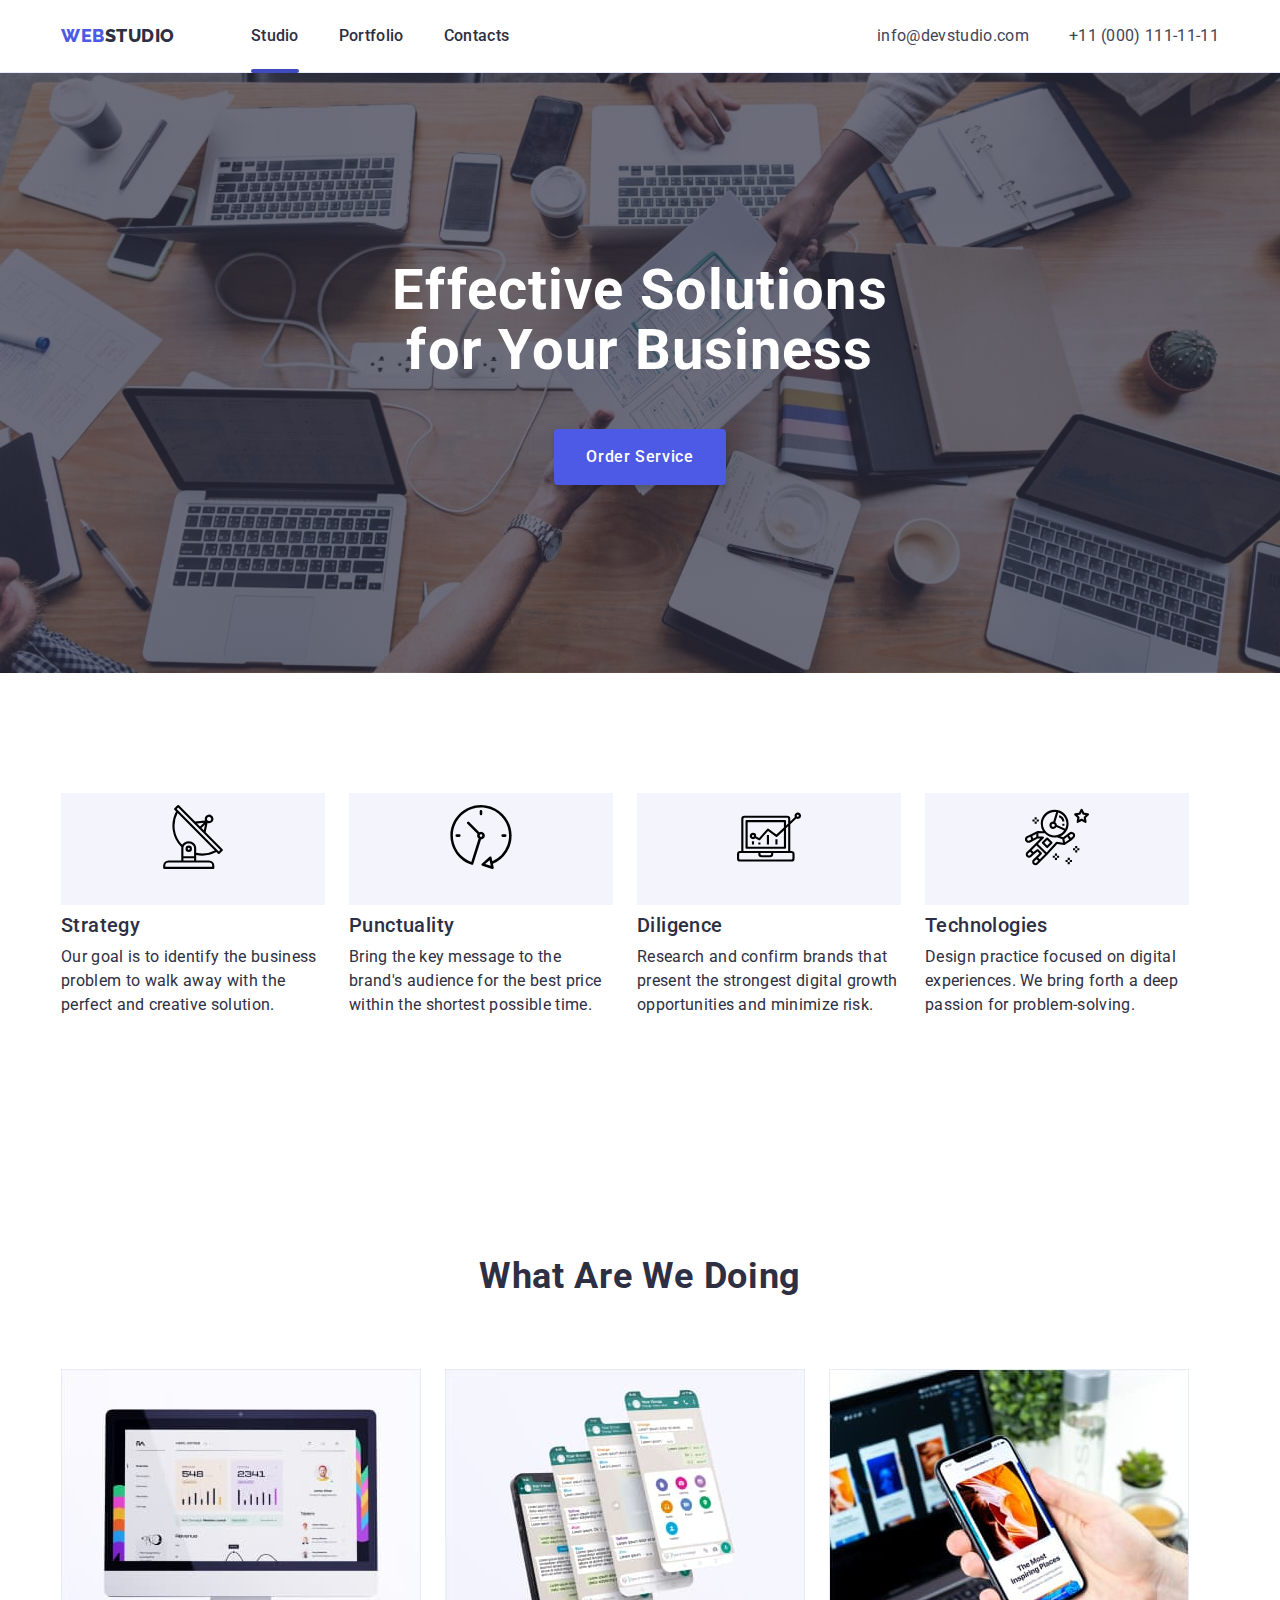
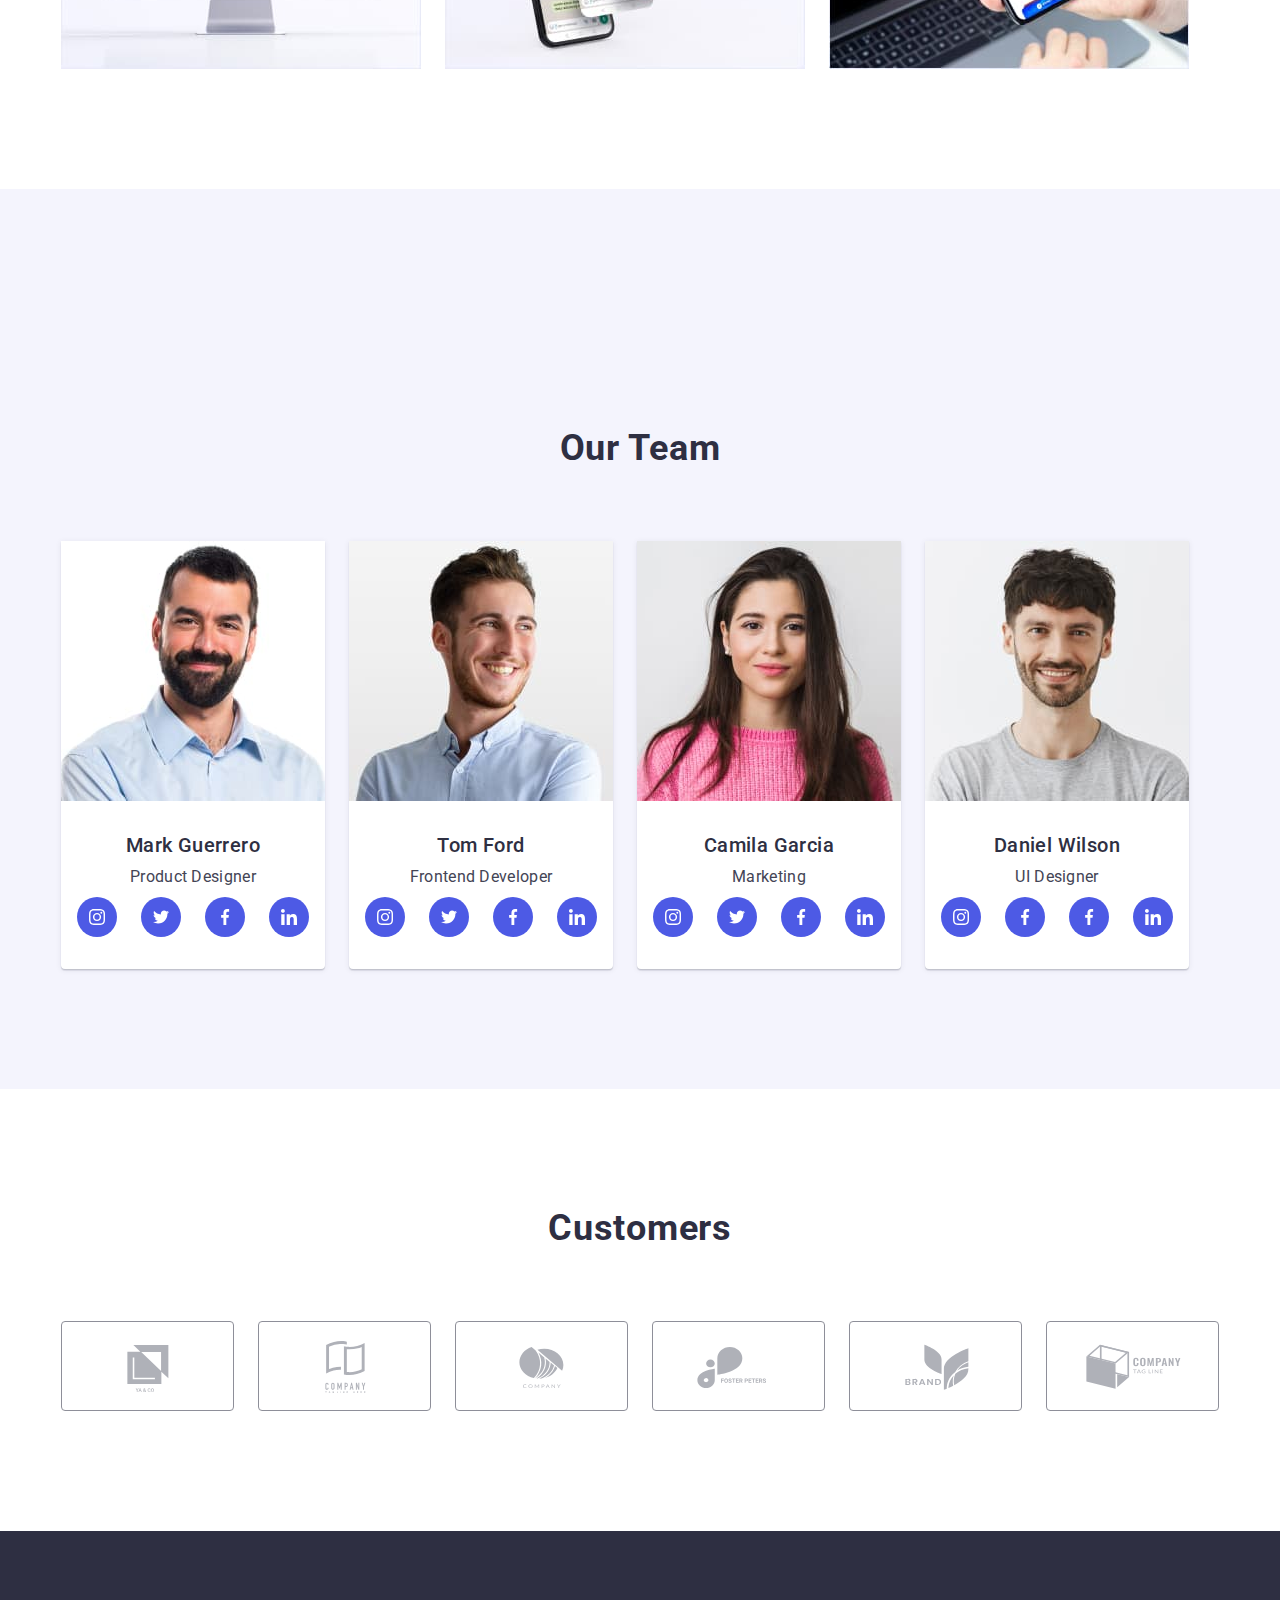
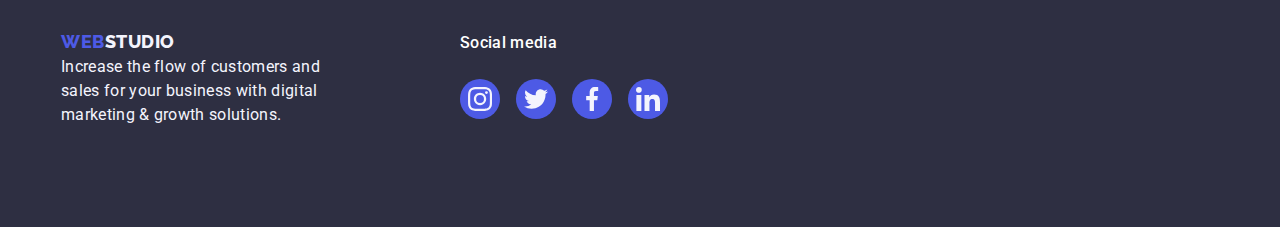
==== commit bb78533f: "summary (required)" ====
--- a/index.html
+++ b/index.html
@@ -46,6 +46,14 @@
             <div class="conteiner">
             <h1 class="hero-title">Effective Solutions <br> for Your Business</h1>
             <button class="modal-btn" data-modal-open type="button"> Order Service</button>
+            <div class="backdrop is-hidden" data-modal>
+                <div class="modal">
+                  <button type="button-modal" data-modal-close class="modal-close">
+                    <svg width="8" height="8" class="modal-close-icon">
+                      <use href="./images/icons.cvg.svg#icon-close-black"></use>
+                    </svg>
+                  </button>
+                </div>
             </div>
         </section>
 
@@ -56,7 +64,7 @@
                 <li class="suptitle-item">
                     <div class="suptitle-item-conteiner">
                         <svg Width="64" height="64" class="suptitle-item-icon">
-                            <use href="./images/icons.svg.svg#icon-antenna"></use>
+                            <use href="./images/icons.cvg.svg#icon-antenna"></use>
                         </svg>
                     </div>
                 <h3 class="suptitle" >Strategy</h3>
@@ -66,7 +74,7 @@
                 <li class="suptitle-item">
                     <div class="suptitle-item-conteiner">
                         <svg Width="64" height="64" class="suptitle-item-icon">
-                            <use href="./images/icons.svg.svg#icon-clock"></use>
+                            <use href="./images/icons.cvg.svg#icon-clock"></use>
                         </svg>
                     </div>
                 <h3 class="suptitle" >Punctuality</h3>
@@ -75,7 +83,7 @@
                 <li class="suptitle-item">
                     <div class="suptitle-item-conteiner">
                         <svg Width="64" height="64" class="suptitle-item-icon">
-                            <use href="./images/icons.svg.svg#icon-diagramma"></use>
+                            <use href="./images/icons.cvg.svg#icon-diagramma"></use>
                         </svg>
                     </div>
                 <h3 class="suptitle" >Diligence</h3>
@@ -84,7 +92,7 @@
                 <li class="suptitle-item">
                     <div class="suptitle-item-conteiner">
                         <svg Width="64" height="64" class="suptitle-item-icon">
-                            <use href="./images/icons.svg.svg#icon-astronaut"></use>
+                            <use href="./images/icons.cvg.svg#icon-astronaut"></use>
                         </svg>
                     </div>
                 <h3 class="suptitle" >Technologies</h3>
@@ -116,25 +124,25 @@
                         <ul class="team-soc-list list">
                             <li class="team-soc-item"><a class="team-soc-link link" href="">
                                 <svg width="16" height="16" class="section-team-icon">
-                                    <use href="./images/icons.svg.svg#icon-instagram"></use>
-                                </svg>
-                               </a>
-                            </li>
-                            <li class="team-soc-item"><a class="team-soc-link link" href="">
-                                <svg width="16" height="16" class="section-team-icon">
-                                    <use href="./images/icons.svg.svg#icon-twitter"></use>
+                                    <use href="./images/icons.cvg.svg#icon-instagram"></use>
+                                </svg>
+                               </a>
+                            </li>
+                            <li class="team-soc-item"><a class="team-soc-link link" href="">
+                                <svg width="16" height="16" class="section-team-icon">
+                                    <use href="./images/icons.cvg.svg#icon-twitter"></use>
                                 </svg>
                                </a>
                             </li>
                            <li class="team-soc-item"><a class="team-soc-link link" href="">
                             <svg width="16" height="16" class="section-team-icon">
-                                    <use href="./images/icons.svg.svg#icon-facebook"></use>
-                                </svg>
-                               </a>
-                            </li>
-                            <li class="team-soc-item"><a class="team-soc-link link" href="">
-                                <svg width="16" height="16" class="section-team-icon">
-                                    <use href="./images/icons.svg.svg#icon-linkedin"></use>
+                                    <use href="./images/icons.cvg.svg#icon-facebook"></use>
+                                </svg>
+                               </a>
+                            </li>
+                            <li class="team-soc-item"><a class="team-soc-link link" href="">
+                                <svg width="16" height="16" class="section-team-icon">
+                                    <use href="./images/icons.cvg.svg#icon-linkedin"></use>
                                 </svg>
                                </a>
                             </li>
@@ -148,25 +156,25 @@
                         <ul class="team-soc-list list">
                             <li class="team-soc-item"><a class="team-soc-link link" href="">
                                 <svg width="16" height="16" class="section-team-icon">
-                                    <use href="./images/icons.svg.svg#icon-instagram"></use>
-                                </svg>
-                               </a>
-                            </li>
-                            <li class="team-soc-item"><a class="team-soc-link link" href="">
-                                <svg width="16" height="16" class="section-team-icon">
-                                    <use href="./images/icons.svg.svg#icon-twitter"></use>
+                                    <use href="./images/icons.cvg.svg#icon-instagram"></use>
+                                </svg>
+                               </a>
+                            </li>
+                            <li class="team-soc-item"><a class="team-soc-link link" href="">
+                                <svg width="16" height="16" class="section-team-icon">
+                                    <use href="./images/icons.cvg.svg#icon-twitter"></use>
                                 </svg>
                                </a>
                             </li>
                            <li class="team-soc-item"><a class="team-soc-link link" href="">
                             <svg width="16" height="16" class="section-team-icon">
-                                    <use href="./images/icons.svg.svg#icon-facebook"></use>
-                                </svg>
-                               </a>
-                            </li>
-                            <li class="team-soc-item"><a class="team-soc-link link" href="">
-                                <svg width="16" height="16" class="section-team-icon">
-                                    <use href="./images/icons.svg.svg#icon-linkedin"></use>
+                                    <use href="./images/icons.cvg.svg#icon-facebook"></use>
+                                </svg>
+                               </a>
+                            </li>
+                            <li class="team-soc-item"><a class="team-soc-link link" href="">
+                                <svg width="16" height="16" class="section-team-icon">
+                                    <use href="./images/icons.cvg.svg#icon-linkedin"></use>
                                 </svg>
                                </a>
                             </li>
@@ -180,25 +188,25 @@
                         <ul class="team-soc-list list">
                             <li class="team-soc-item"><a class="team-soc-link link" href="">
                                 <svg width="16" height="16" class="section-team-icon">
-                                    <use href="./images/icons.svg.svg#icon-instagram"></use>
-                                </svg>
-                               </a>
-                            </li>
-                            <li class="team-soc-item"><a class="team-soc-link link" href="">
-                                <svg width="16" height="16" class="section-team-icon">
-                                    <use href="./images/icons.svg.svg#icon-twitter"></use>
+                                    <use href="./images/icons.cvg.svg#icon-instagram"></use>
+                                </svg>
+                               </a>
+                            </li>
+                            <li class="team-soc-item"><a class="team-soc-link link" href="">
+                                <svg width="16" height="16" class="section-team-icon">
+                                    <use href="./images/icons.cvg.svg#icon-twitter"></use>
                                 </svg>
                                </a>
                             </li>
                            <li class="team-soc-item"><a class="team-soc-link link" href="">
                             <svg width="16" height="16" class="section-team-icon">
-                                    <use href="./images/icons.svg.svg#icon-facebook"></use>
-                                </svg>
-                               </a>
-                            </li>
-                            <li class="team-soc-item"><a class="team-soc-link link" href="">
-                                <svg width="16" height="16" class="section-team-icon">
-                                    <use href="./images/icons.svg.svg#icon-linkedin"></use>
+                                    <use href="./images/icons.cvg.svg#icon-facebook"></use>
+                                </svg>
+                               </a>
+                            </li>
+                            <li class="team-soc-item"><a class="team-soc-link link" href="">
+                                <svg width="16" height="16" class="section-team-icon">
+                                    <use href="./images/icons.cvg.svg#icon-linkedin"></use>
                                 </svg>
                                </a>
                             </li>
@@ -212,25 +220,25 @@
                         <ul class="team-soc-list list">
                             <li class="team-soc-item"><a class="team-soc-link link" href="">
                                 <svg width="16" height="16" class="section-team-icon">
-                                    <use href="./images/icons.svg.svg#icon-instagram"></use>
-                                </svg>
-                               </a>
-                            </li>
-                            <li class="team-soc-item"><a class="team-soc-link link" href="">
-                                <svg width="16" height="16" class="section-team-icon">
-                                    <use href="./images/icons.svg.svg#icon-twitter"></use>
+                                    <use href="./images/icons.cvg.svg#icon-instagram"></use>
+                                </svg>
+                               </a>
+                            </li>
+                            <li class="team-soc-item"><a class="team-soc-link link" href="">
+                                <svg width="16" height="16" class="section-team-icon">
+                                    <use href="./images/icons.cvg.svg#icon-facebook"></use>
                                 </svg>
                                </a>
                             </li>
                            <li class="team-soc-item"><a class="team-soc-link link" href="">
                             <svg width="16" height="16" class="section-team-icon">
-                                    <use href="./images/icons.svg.svg#icon-facebook"></use>
-                                </svg>
-                               </a>
-                            </li>
-                            <li class="team-soc-item"><a class="team-soc-link link" href="">
-                                <svg width="16" height="16" class="section-team-icon">
-                                    <use href="./images/icons.svg.svg#icon-linkedin"></use>
+                                    <use href="./images/icons.cvg.svg#icon-facebook"></use>
+                                </svg>
+                               </a>
+                            </li>
+                            <li class="team-soc-item"><a class="team-soc-link link" href="">
+                                <svg width="16" height="16" class="section-team-icon">
+                                    <use href="./images/icons.cvg.svg#icon-linkedin"></use>
                                 </svg>
                                </a>
                             </li>
@@ -248,42 +256,42 @@
                 <li class="customers-link link">
                   <a class="customers-link-tag" href>
                     <svg width="104" height="56" class="costummers-items">
-                      <use href="./images/icons.svg.svg#icon-Logo-1"></use>
-                    </svg>
-                  </a>
-                </li>
-                <li class="customers-link link">
-                  <a class="customers-link-tag" href>
-                    <svg width="104" height="56" class="costummers-items">
-                      <use href="./images/icons.svg.svg#icon-Logo-2"></use>
-                    </svg>
-                  </a>
-                </li>
-                <li class="customers-link link">
-                  <a class="customers-link-tag" href>
-                    <svg width="104" height="56" class="costummers-items">
-                      <use href="./images/icons.svg.svg#icon-Logo-3"></use>
-                    </svg>
-                  </a>
-                </li>
-                <li class="customers-link link">
-                  <a class="customers-link-tag" href>
-                    <svg width="104" height="56" class="costummers-items">
-                      <use href="./images/icons.svg.svg#icon-Logo-4"></use>
-                    </svg>
-                  </a>
-                </li>
-                <li class="customers-link link">
-                  <a class="customers-link-tag" href>
-                    <svg width="104" height="56" class="costummers-items">
-                      <use href="./images/icons.svg.svg#icon-Logo-5"></use>
-                    </svg>
-                  </a>
-                </li>
-                <li class="customers-link link">
-                  <a class="customers-link-tag" href>
-                    <svg width="104" height="56" class="costummers-items">
-                      <use href="./images/icons.svg.svg#icon-Logo-6"></use>
+                      <use href="./images/icons.cvg.svg#icon-Logo-1"></use>
+                    </svg>
+                  </a>
+                </li>
+                <li class="customers-link link">
+                  <a class="customers-link-tag" href>
+                    <svg width="104" height="56" class="costummers-items">
+                      <use href="./images/icons.cvg.svg#icon-Logo-2"></use>
+                    </svg>
+                  </a>
+                </li>
+                <li class="customers-link link">
+                  <a class="customers-link-tag" href>
+                    <svg width="104" height="56" class="costummers-items">
+                      <use href="./images/icons.cvg.svg#icon-Logo-3"></use>
+                    </svg>
+                  </a>
+                </li>
+                <li class="customers-link link">
+                  <a class="customers-link-tag" href>
+                    <svg width="104" height="56" class="costummers-items">
+                      <use href="./images/icons.cvg.svg#icon-Logo-4"></use>
+                    </svg>
+                  </a>
+                </li>
+                <li class="customers-link link">
+                  <a class="customers-link-tag" href>
+                    <svg width="104" height="56" class="costummers-items">
+                      <use href="./images/icons.cvg.svg#icon-Logo-5"></use>
+                    </svg>
+                  </a>
+                </li>
+                <li class="customers-link link">
+                  <a class="customers-link-tag" href>
+                    <svg width="104" height="56" class="costummers-items">
+                      <use href="./images/icons.cvg.svg#icon-Logo-6"></use>
                     </svg>
                   </a>
                 </li>
@@ -305,28 +313,28 @@
                 <li class="footer-soc-item">
                     <a class="footer-social-link link" href="">
                         <svg width="24" height="24" class="footer-icon">
-                            <use href="./images/icons.svg.svg#icon-instagram"></use>
+                            <use href="./images/icons.cvg.svg#icon-instagram"></use>
                         </svg>
                     </a>
                 </li>
                 <li class="footer-soc-item">
                     <a class="footer-social-link link" href="">
                         <svg width="24" height="24" class="footer-icon">
-                            <use href="./images/icons.svg.svg#icon-twitter"></use>
+                            <use href="./images/icons.cvg.svg#icon-twitter"></use>
                         </svg>
                     </a>
                 </li>
                 <li class="footer-soc-item">
                     <a class="footer-social-link link" href="">
                         <svg width="24" height="24" class="footer-icon">
-                            <use href="./images/icons.svg.svg#icon-facebook"></use>
+                            <use href="./images/icons.cvg.svg#icon-facebook"></use>
                         </svg>
                     </a>
                 </li>
                 <li class="footer-soc-item">
                     <a class="footer-social-link link" href="">
                         <svg width="24" height="24" class="footer-icon">
-                            <use href="./images/icons.svg.svg#icon-linkedin"></use>
+                            <use href="./images/icons.cvg.svg#icon-linkedin"></use>
                         </svg>
                     </a>
                 </li>
@@ -334,15 +342,7 @@
             </div>
         </div>
     </footer>
-    <div class="backdrop is-hidden" data-modal>
-        <div class="modal">
-          <button type="button" data-modal-close class="modal-close">
-            <svg width="8" height="8" class="modal-close-icon">
-              <use href="./images/icons-4.svg#icon-close-black"></use>
-            </svg>
-          </button>
-        </div>
-      </div>
+    
       <script src="https://unpkg.com/aos@2.3.1/dist/aos.js"></script>
       <script>
         AOS.init();
--- a/css/styles.css
+++ b/css/styles.css
@@ -550,12 +550,17 @@
 }
 .portfolio-item {
   flex-basis: calc((100% - 48px) / 3);
+  cursor: pointer;
+}
+.portfolio-item:hover .portfolio-cover-text {
+  transform: translateY(0%);
+  transition: transform 250ms linear;
 }
 .portfolio-link {
   display: block;
 
-  transition-duration: 250ms;
-  transition-timing-function: cubic-bezier(0.4, 0, 0.2, 1);
+  transform: translateY(0%);
+  transition: transform 250ms, cubic-bezier(0.4, 0, 0.2, 1);
 }
 .portfolio-link:hover,
 .portfolio-link:focus {
@@ -564,6 +569,8 @@
   0px 2px 1px rgba(46, 47, 66, 0.08);
 }
 .portfolio-text-img {
+  position: relative;
+  overflow: hidden;
   padding: 32px 16px;
   border: 1px solid #E7E9FC;
   border-top: none;
@@ -578,8 +585,86 @@
   margin-bottom: 8px;
 }
 .portfolio-text {
+  font-style: normal;
   font-size: 16px;
   line-height: 1.5;
   letter-spacing: 0.02em;
   color: var(--portfolio-btn-color);
+}
+.portfolio-cover-text {
+  font-family: 'Roboto';
+  font-style: normal;
+  font-weight: 400;
+  font-size: 16px;
+  line-height: 1.5;
+  letter-spacing: 0.02em;
+  position: absolute;
+  top: 0;
+  padding-top: 40px;
+  padding-left: 32px;
+  padding-right: 32px;
+  background-color: #4d5ae5;
+  height: 100%;
+  transform: translateY(100%);
+  transition: transform 250ms cubic-bezier(0.4, 0, 0.2, 1);
+}
+
+.backdrop {
+  position: fixed;
+  top: 0;
+  left: 0;
+  width: 100%;
+  height: 100%;
+  opacity: 1;
+  background-color: rgba(46, 47, 66, 0.4);
+  transition: opacity 250ms linear, visibility 250ms linear;
+}
+.modal {
+  width: 408px;
+  min-height: 576px;
+  top: 88px;
+  background-color: #fcfcfc;
+  border-radius: 4px;
+  position: absolute;
+  top: 50%;
+  left: 50%;
+  box-shadow: 0px 1px 1px rgba(0, 0, 0, 0.14), 0px 1px 3px rgba(0, 0, 0, 0.12), 0px 2px 1px rgba(0, 0, 0, 0.2);
+  transform: translate(-50%, -50%) scaleY(1);
+  transition: transform 250ms linear;
+  padding: 72px 24px 24px 24px;
+  margin-top: 16px;
+}
+
+.modal-close {
+  display: flex;
+  position: absolute;
+  top: 24px;
+  right: 24px;
+  border-radius: 50%;
+  align-items: center;
+  justify-content: center;
+  background: #e7e9fc;
+  border: 1px solid rgba(0, 0, 0, 0.1);
+  padding: 8px;
+  transition: background-color 250ms cubic-bezier(0.4, 0, 0.2, 1);
+}
+
+.modal-close:hover .close,
+.modal-close:focus .close {
+  fill: #fff;
+}
+
+.modal-close-icon {
+  top: 8px;
+  left: 8px;
+}
+
+.is-hidden .modal {
+  transform: translate(-50%, -50%) scaleY(0);
+}
+
+.is-hidden {
+  opacity: 0;
+  visibility: hidden;
+  pointer-events: none;
 }